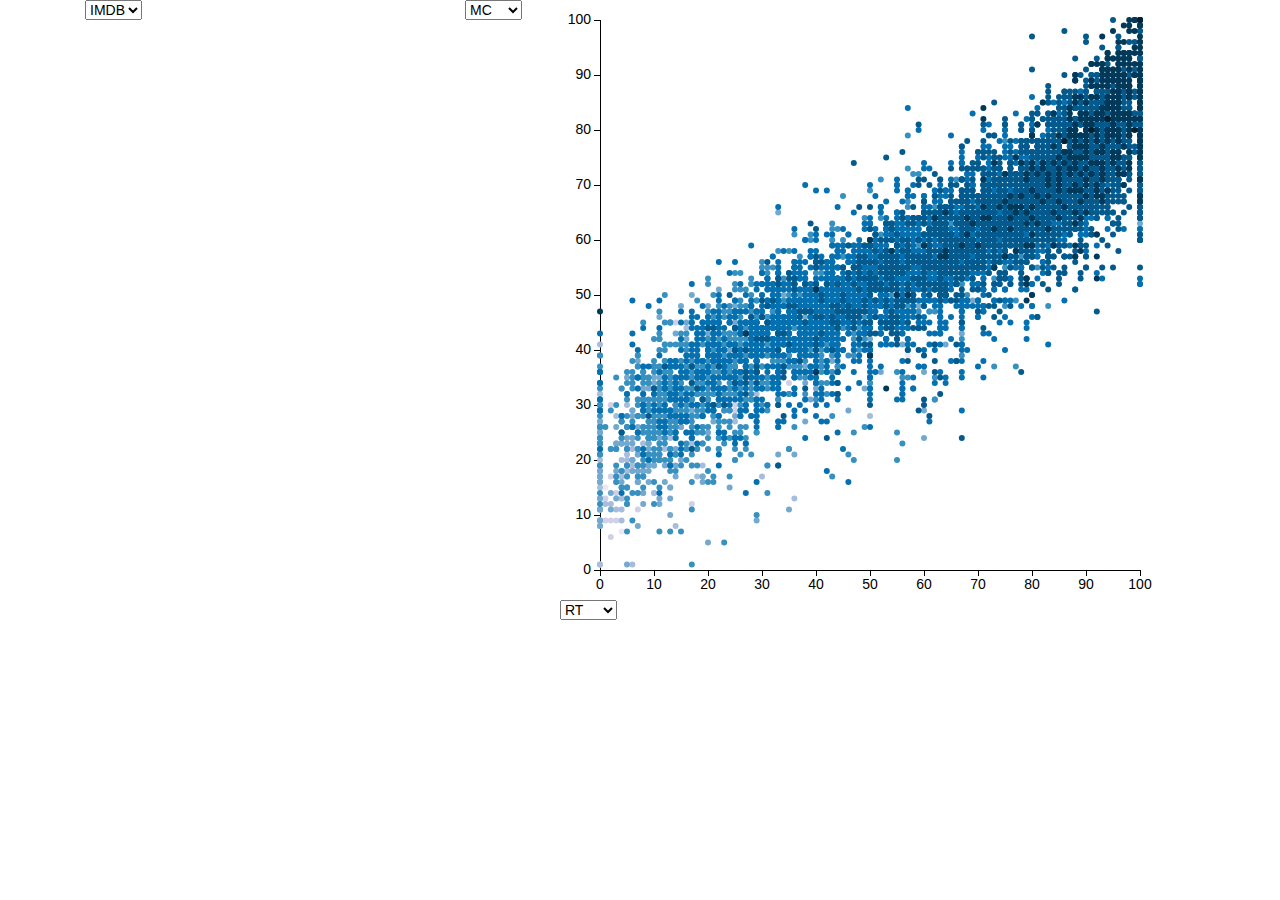
==== index.html @ 8bfb189a "Initial Commit" ====
<html>
    <head>
        <title>Movie Ratings Comparison</title>
        <meta charset="UTF-8">
        <meta name="viewport" content="width=device-width, initial-scale=1.0">
        <link rel="stylesheet" type="text/css" href="css/site.css"/>
        <link rel="stylesheet" type="text/css" href="css/bootstrap.min.css"/>
        <script src="js/jquery.js"></script>
        <script src="js/d3.js" charset="utf-8"></script>
        <script src="data/data.js" charset="utf-8"></script>  
    </head>
    <body>
        <div class="container">
            <div id="info_box" class="col-xs-4">
                <div id="color_select">
                    <select id="color_selector">
                        <option value="R">RT</option>
                        <option value="M">MC</option>
                        <option value="I" selected="selected">IMDB</option>
                    </select>                        
                </div>                     
            </div>
            <div id="y_select" class="col-xs-1">
                <select id="y_selector">
                    <option value="R">RT</option>
                    <option value="M" selected="selected">MC</option>
                    <option value="I">IMDB</option>
                </select>    
            </div>
            <div class="col-xs-7">
                <div id="movie_graph"></div> 
                <div id="x_select">
                    <select id="x_selector">
                        <option value="R">RT</option>
                        <option value="M">MC</option>
                        <option value="I">IMDB</option>
                    </select>                        
                </div> 
            </div>
        </div>    
        <script src="js/movie.js"></script>        
    </body>
</html>
---- css/site.css ----
#movie_graph{
    width:100%;
    min-height:300px;
}

#movie_graph .axis path,
#movie_graph .axis line {
  fill: none;
  stroke: #000;
  shape-rendering: crispEdges;
}

.tooltip {
  position: absolute;
  width: 150px;
  height: 80px;
  pointer-events: none;
  background-color:white;
  border-width:1px;
  border-color:black;
  border-style:solid;
}

body {
  font: 10px sans-serif;
}
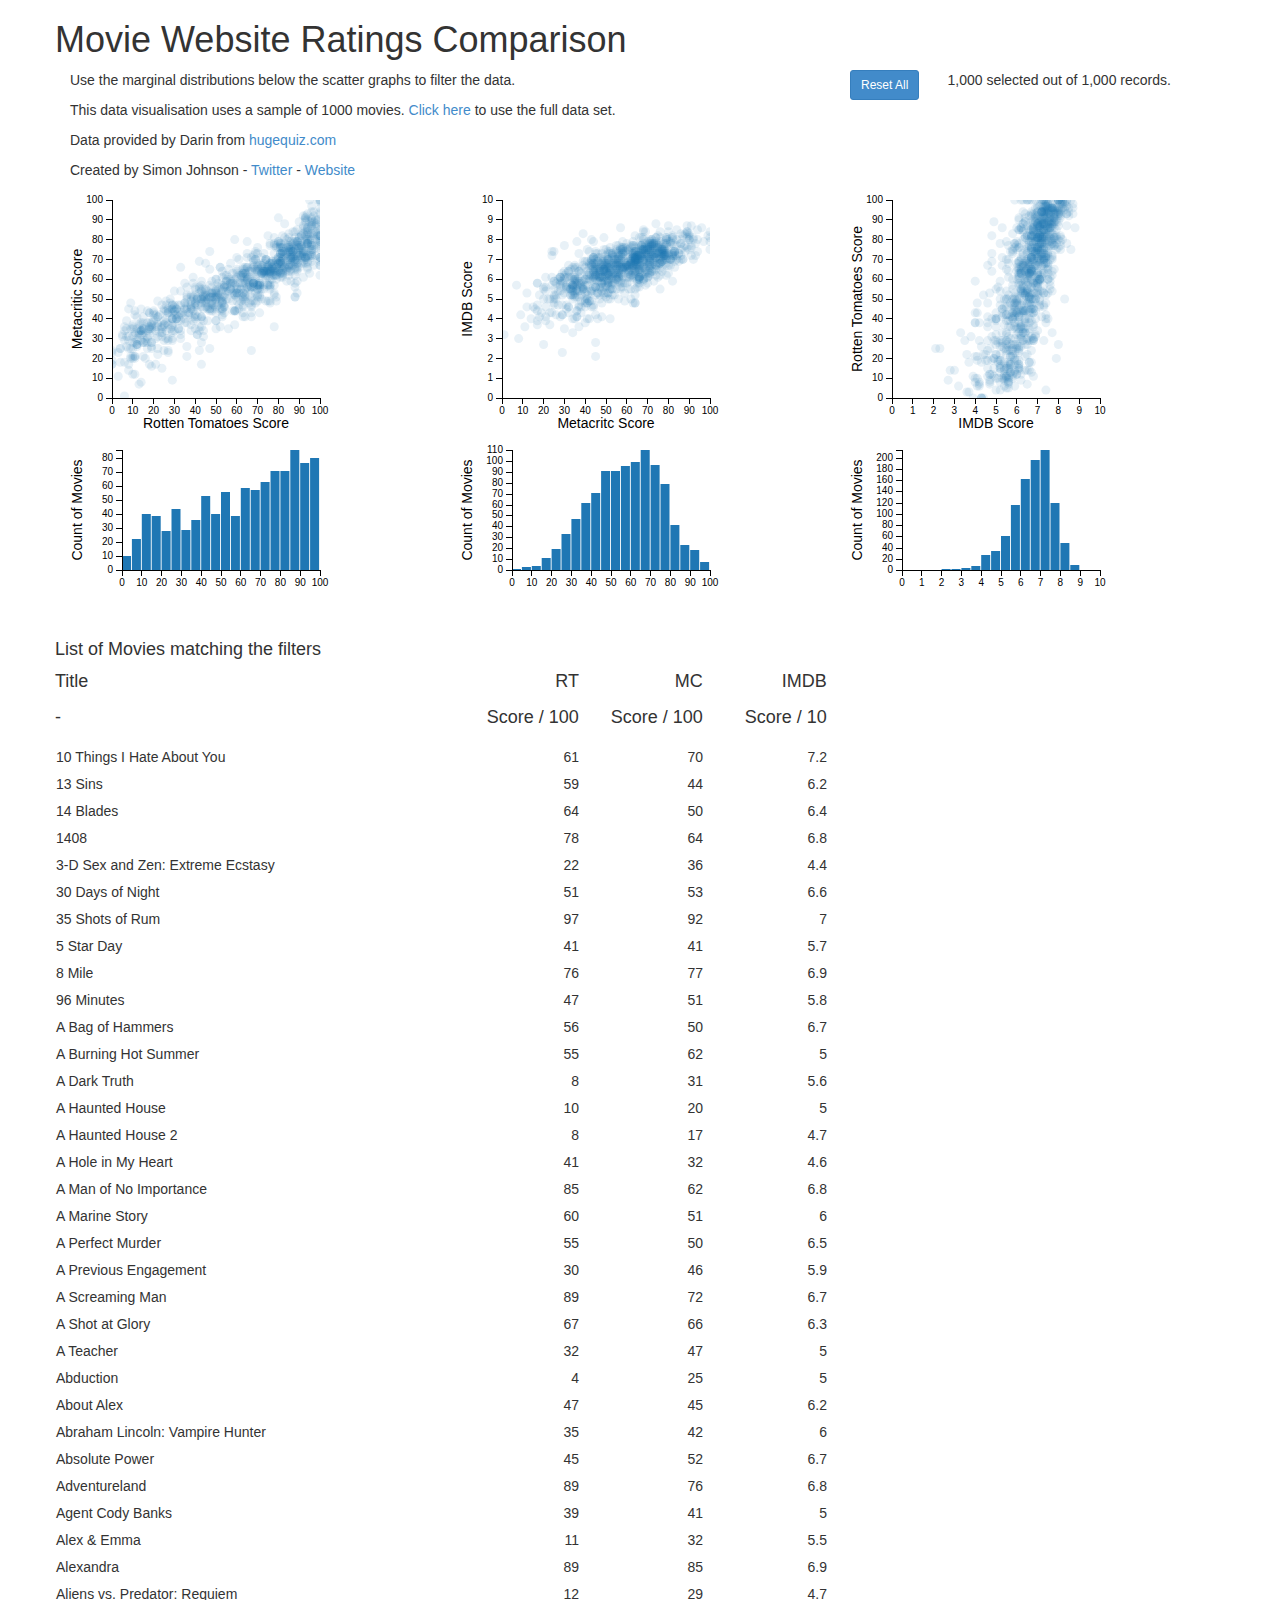
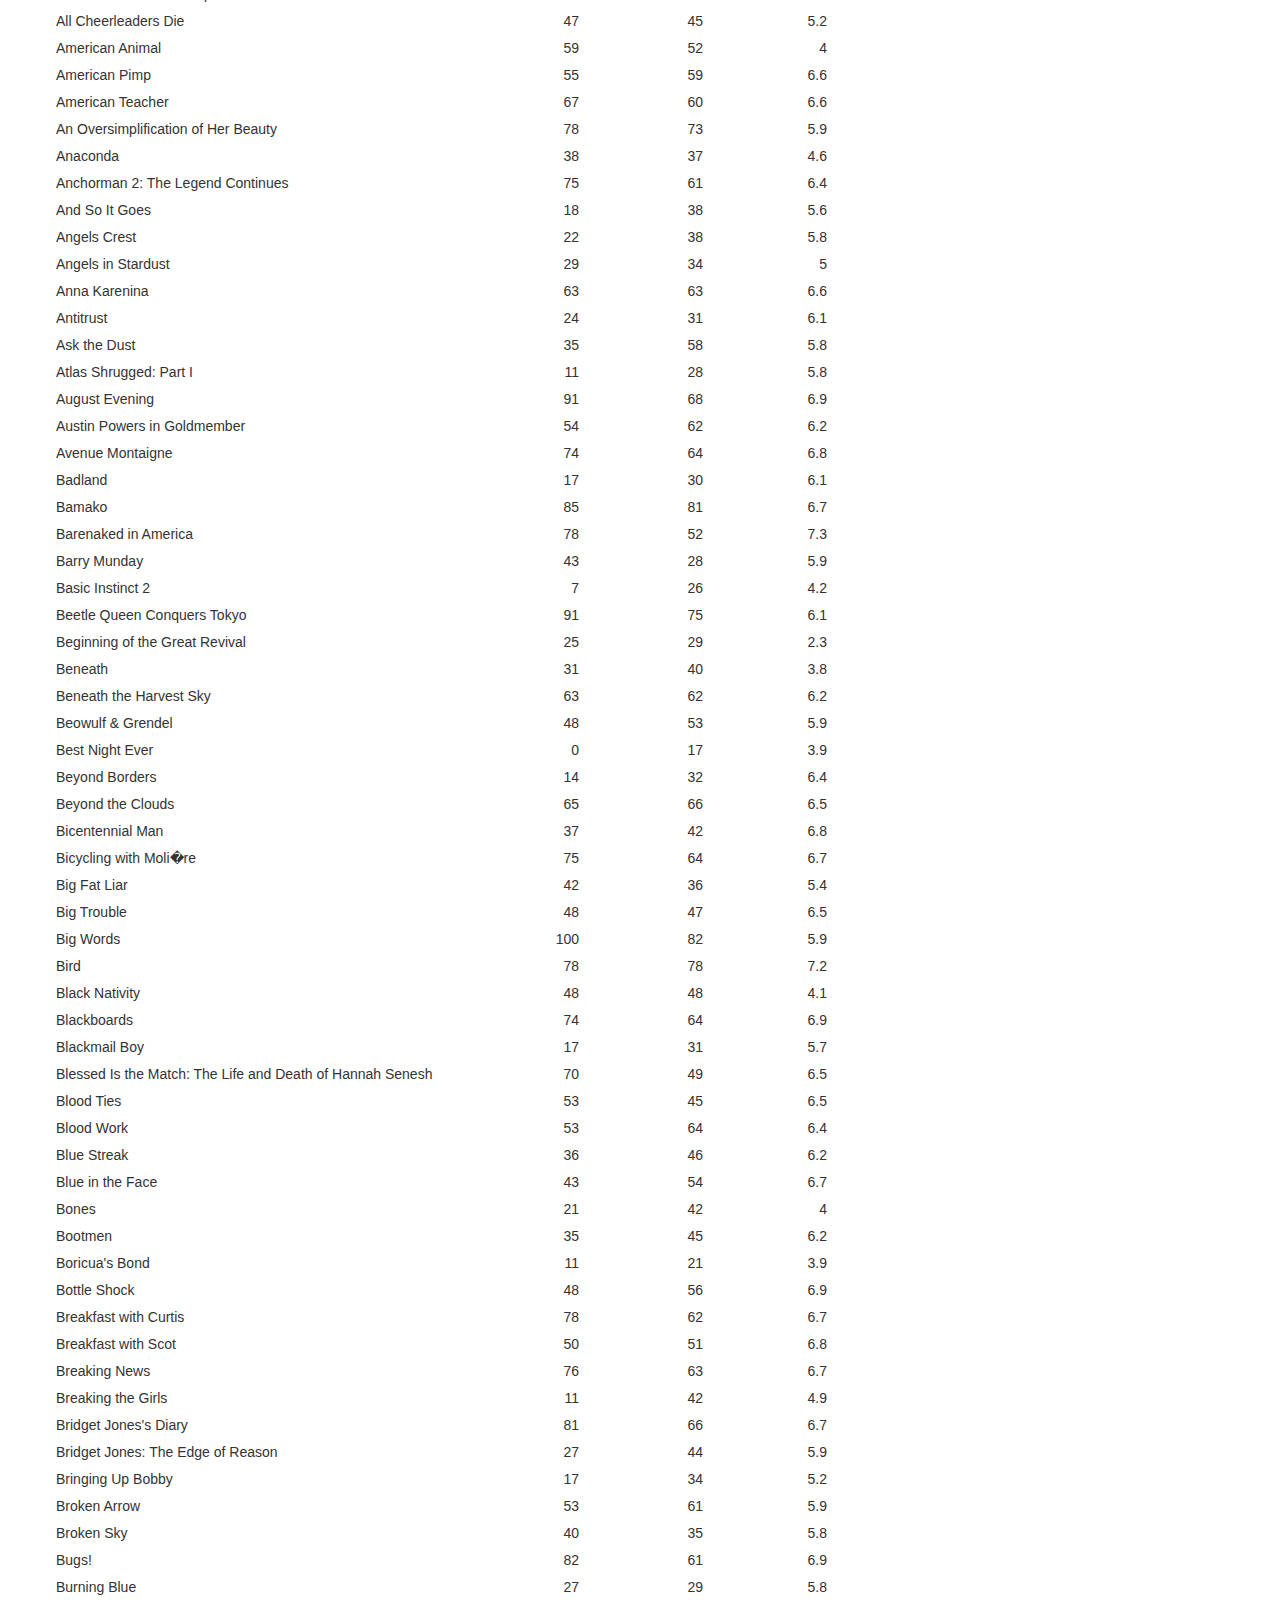
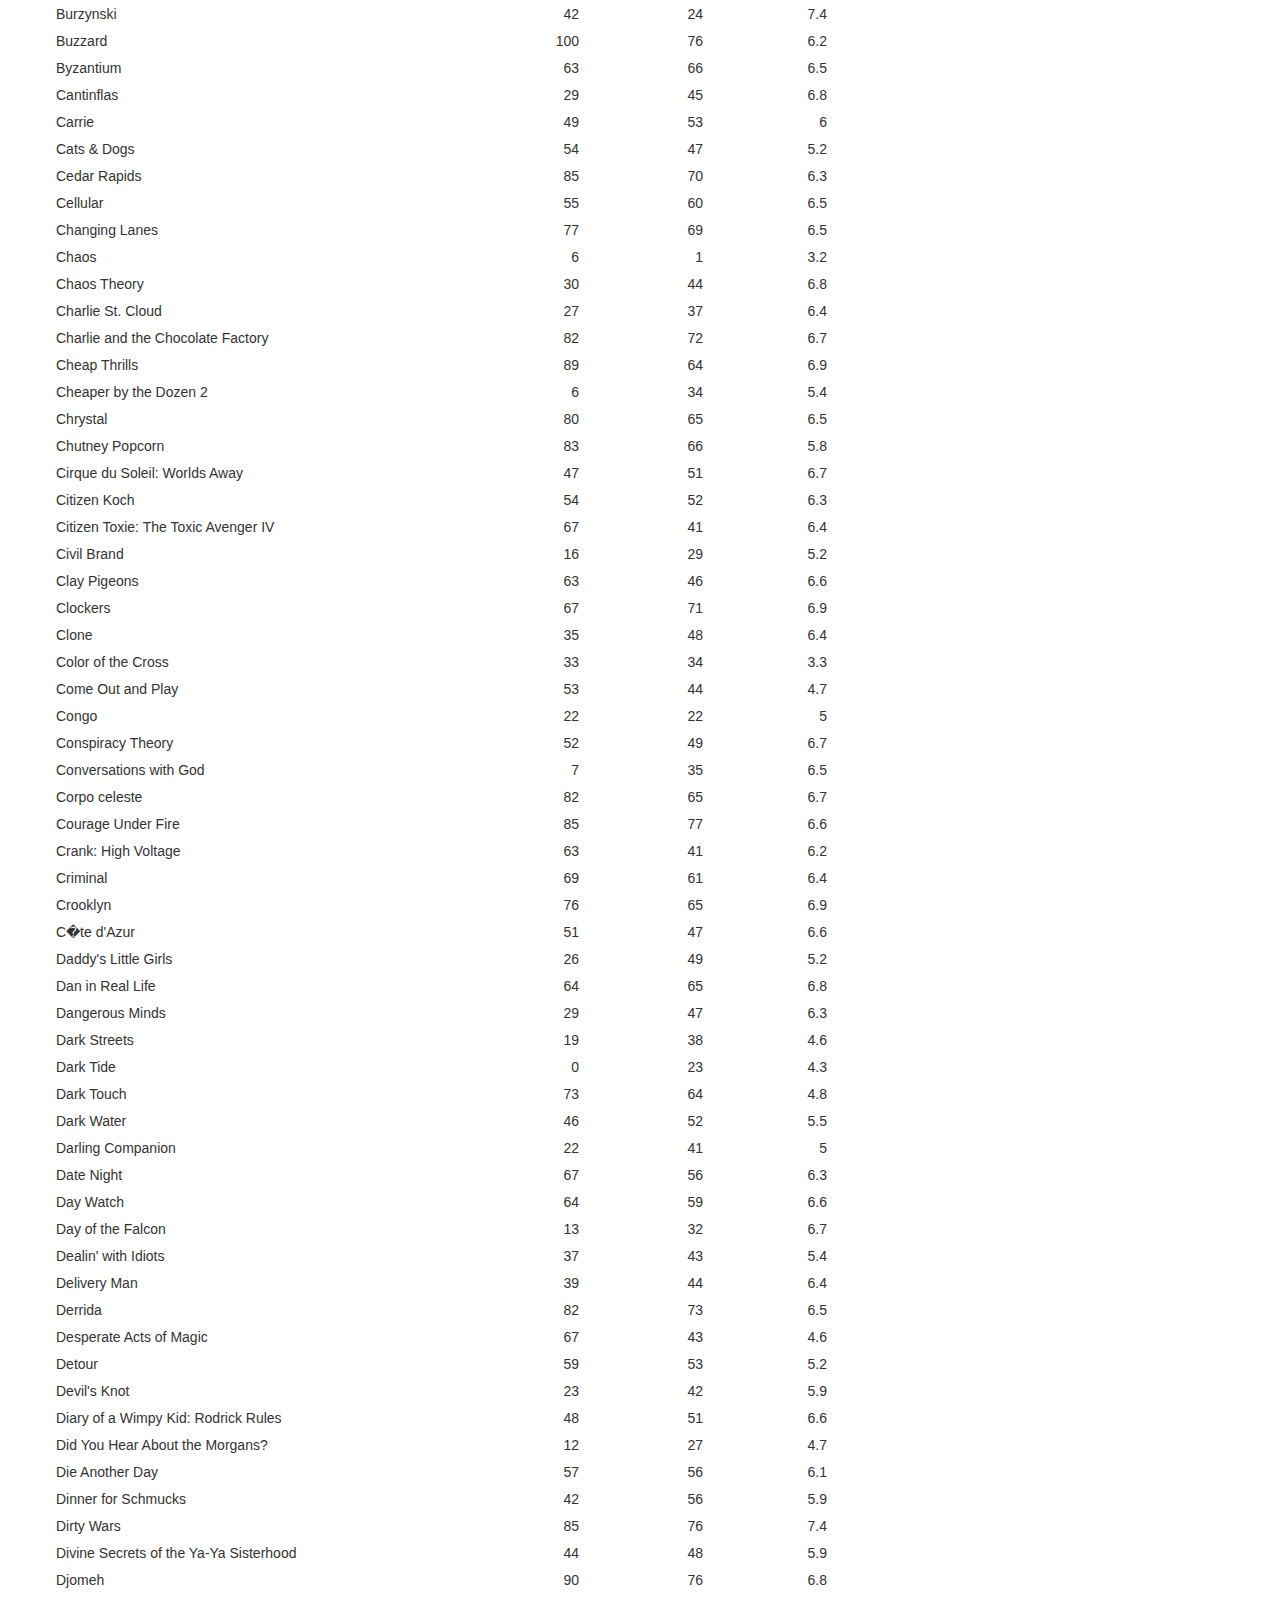
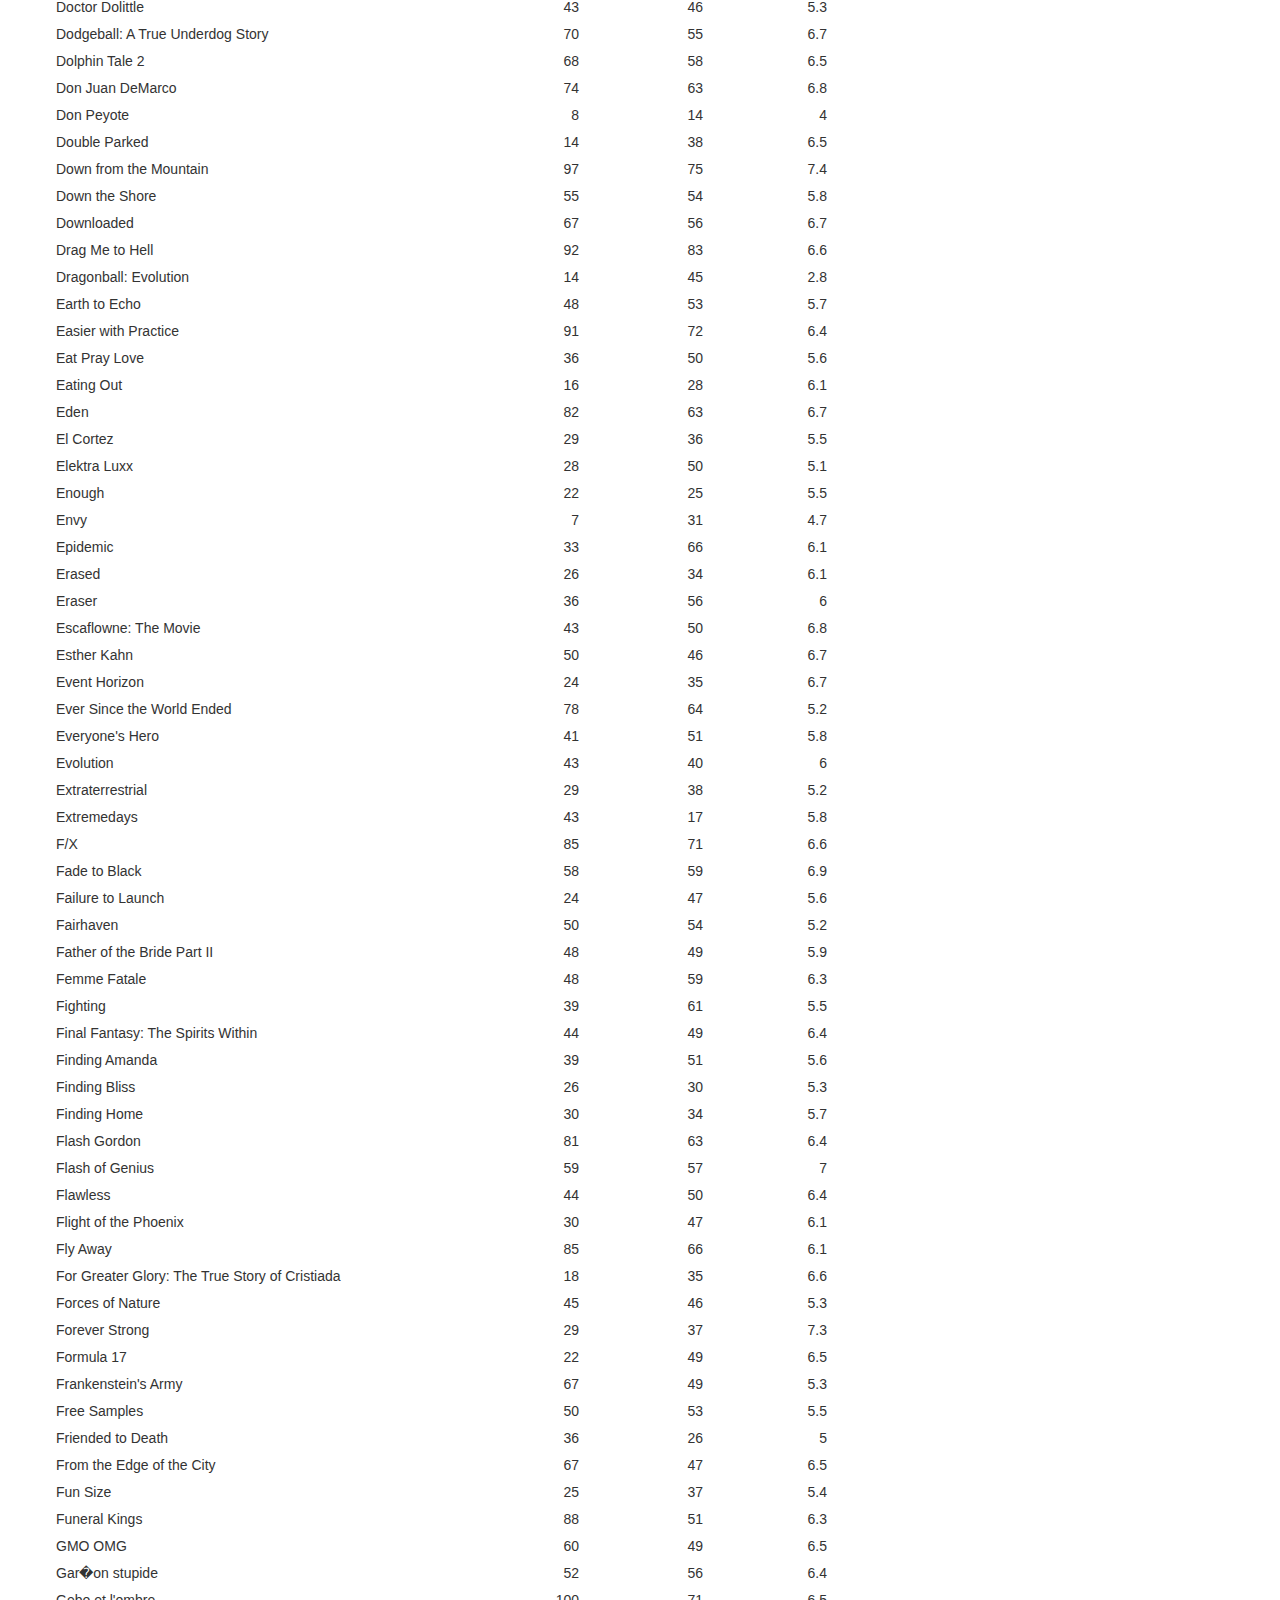
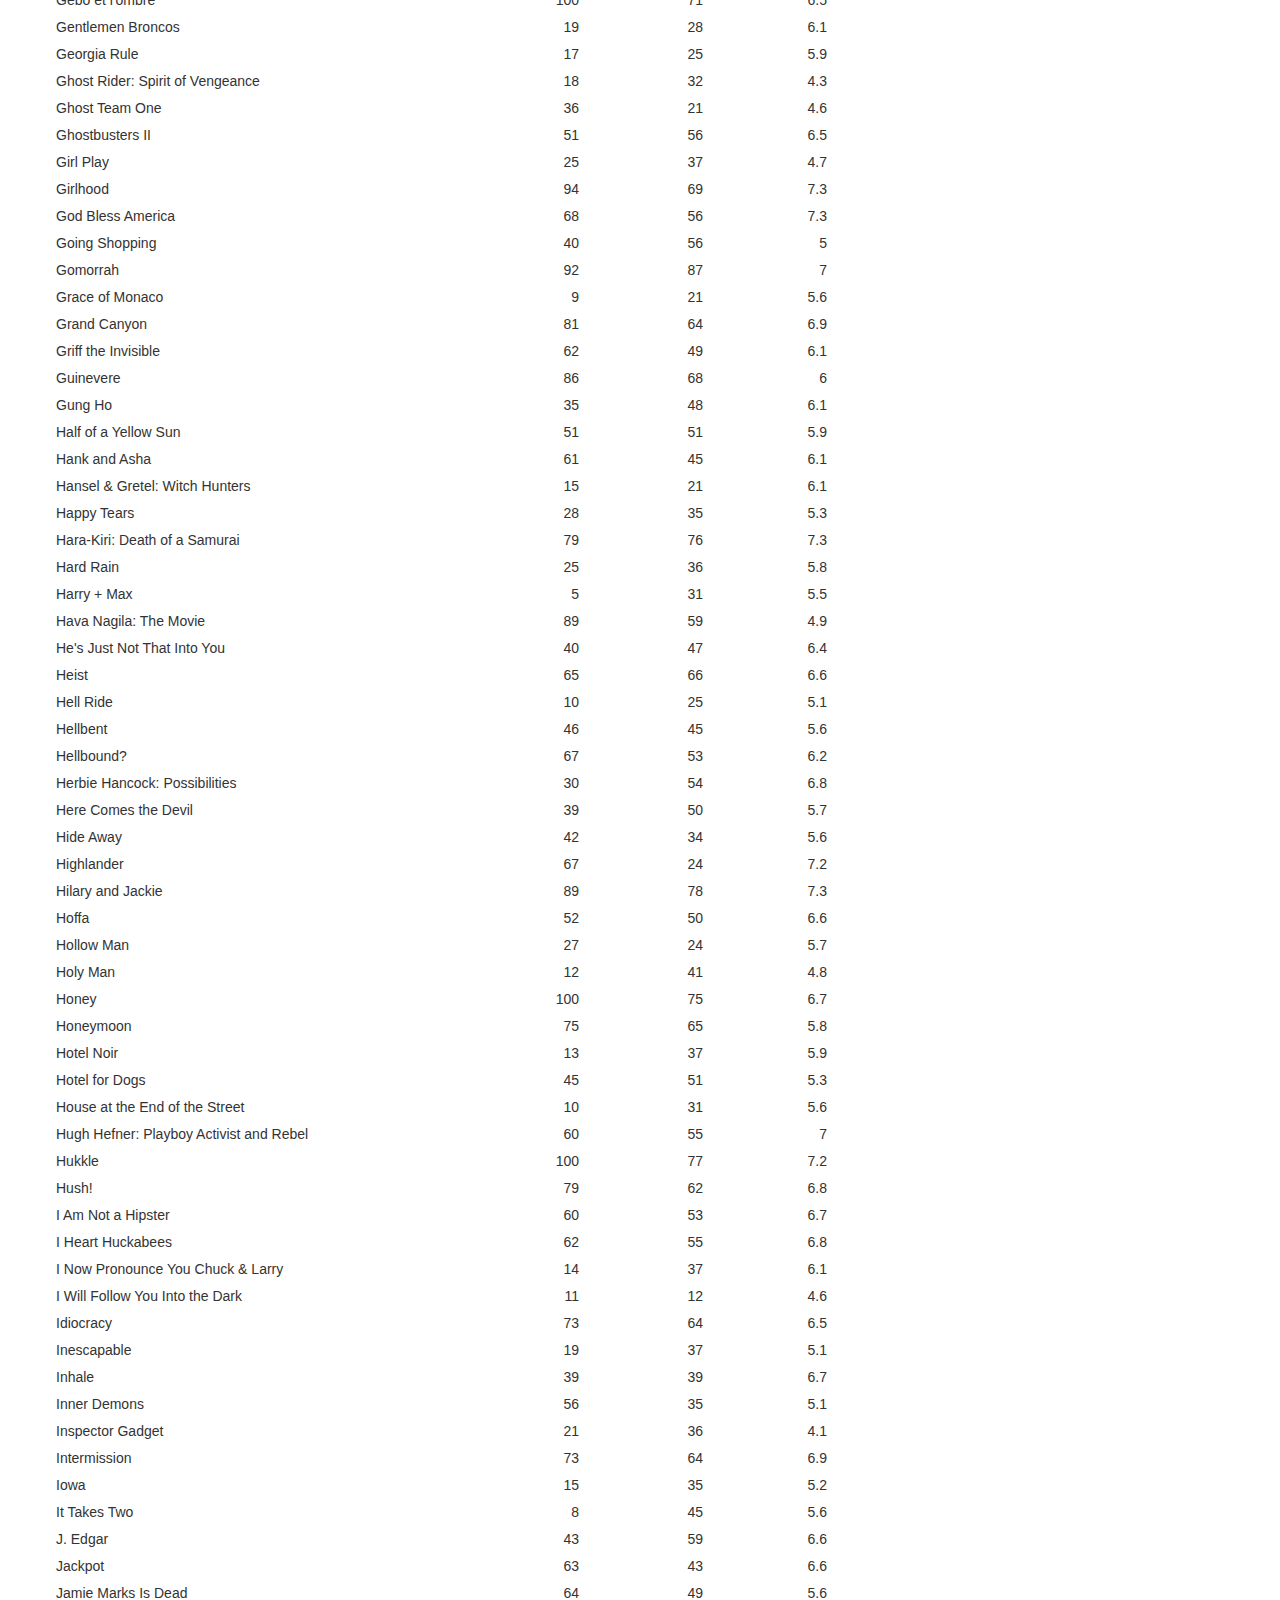
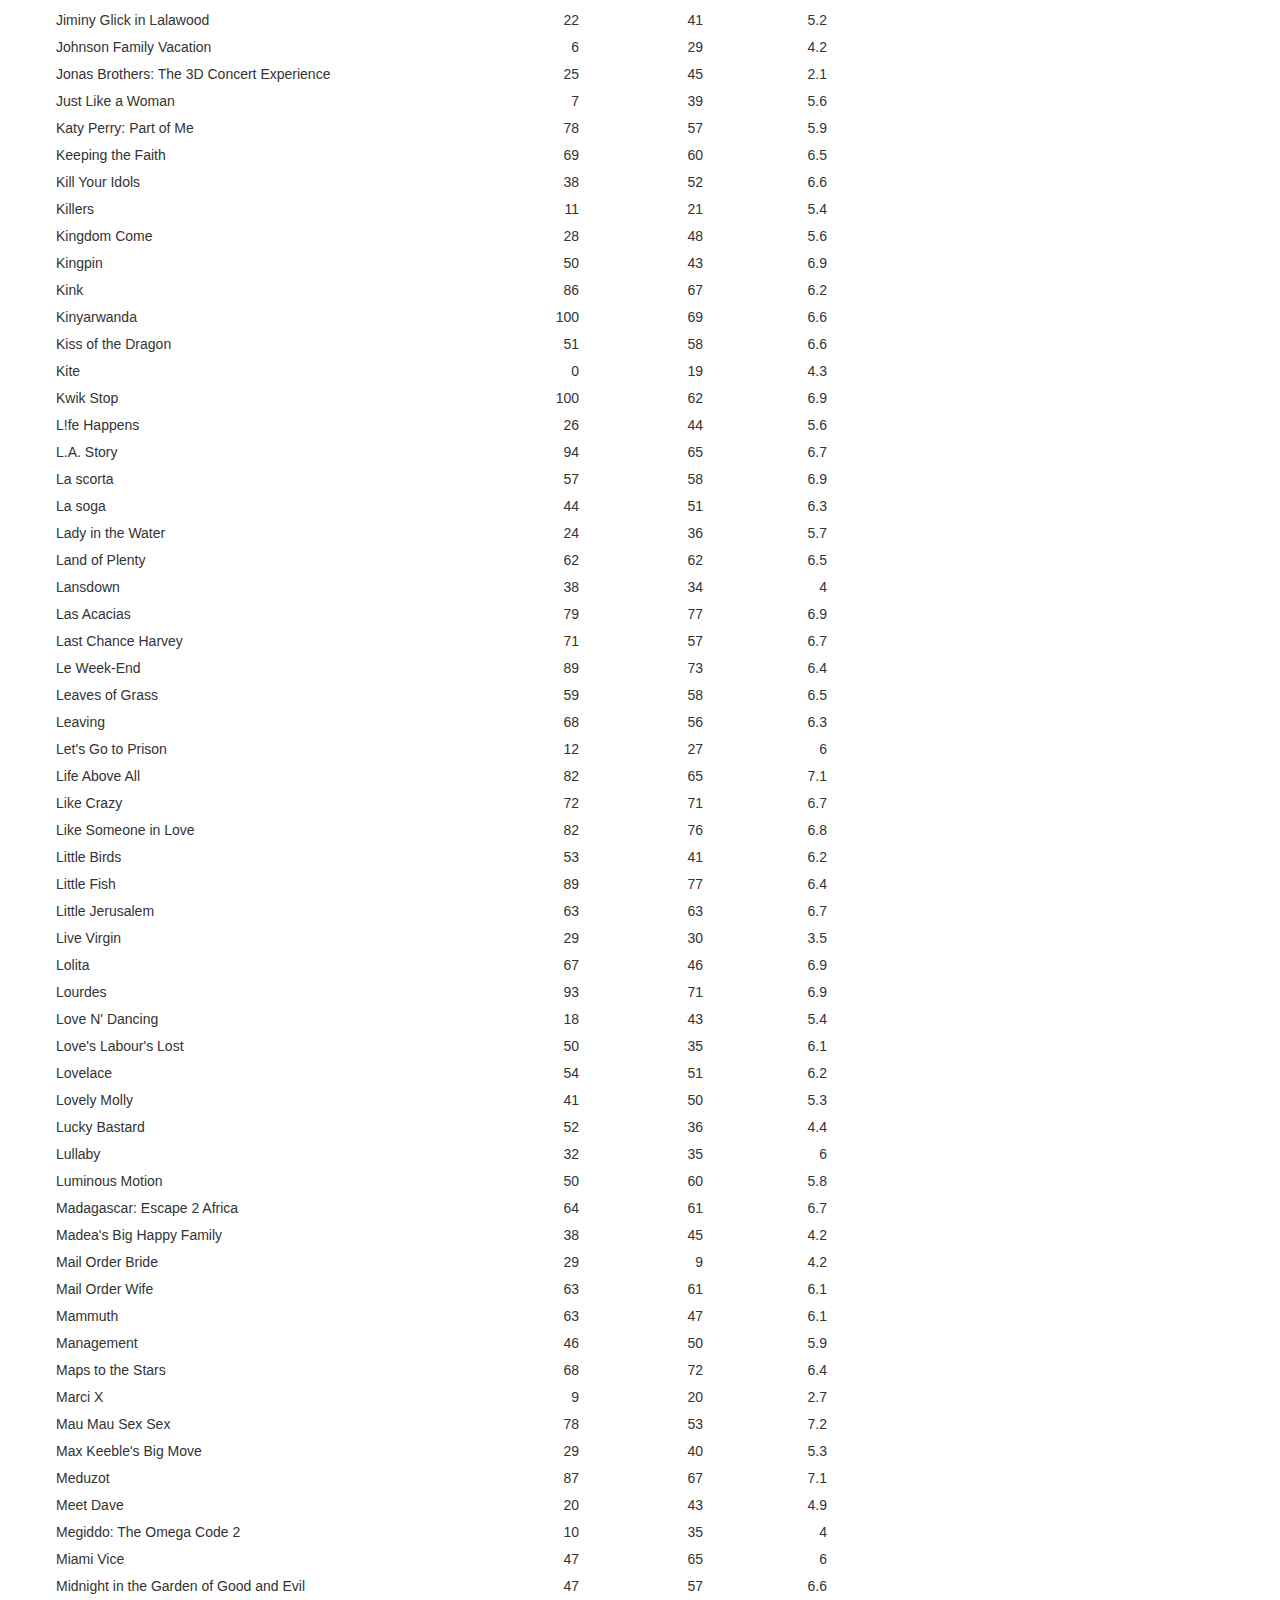
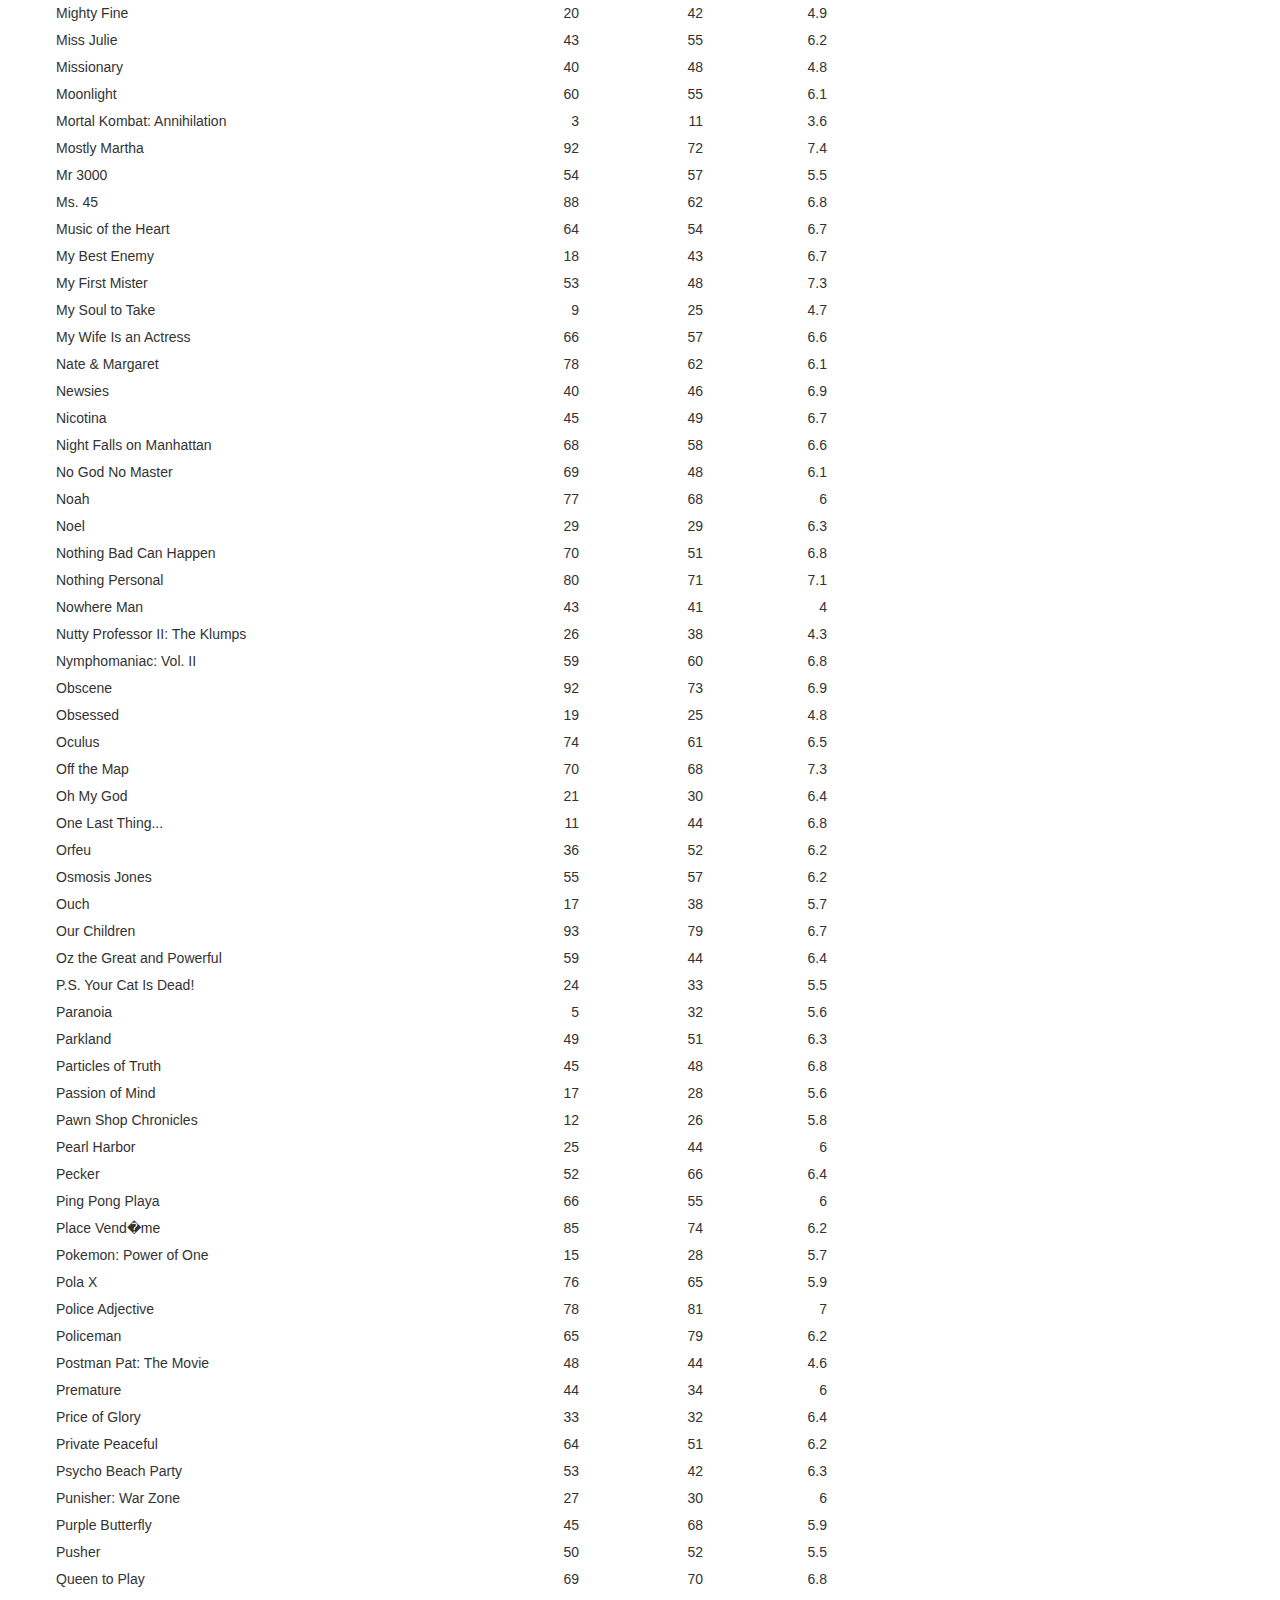
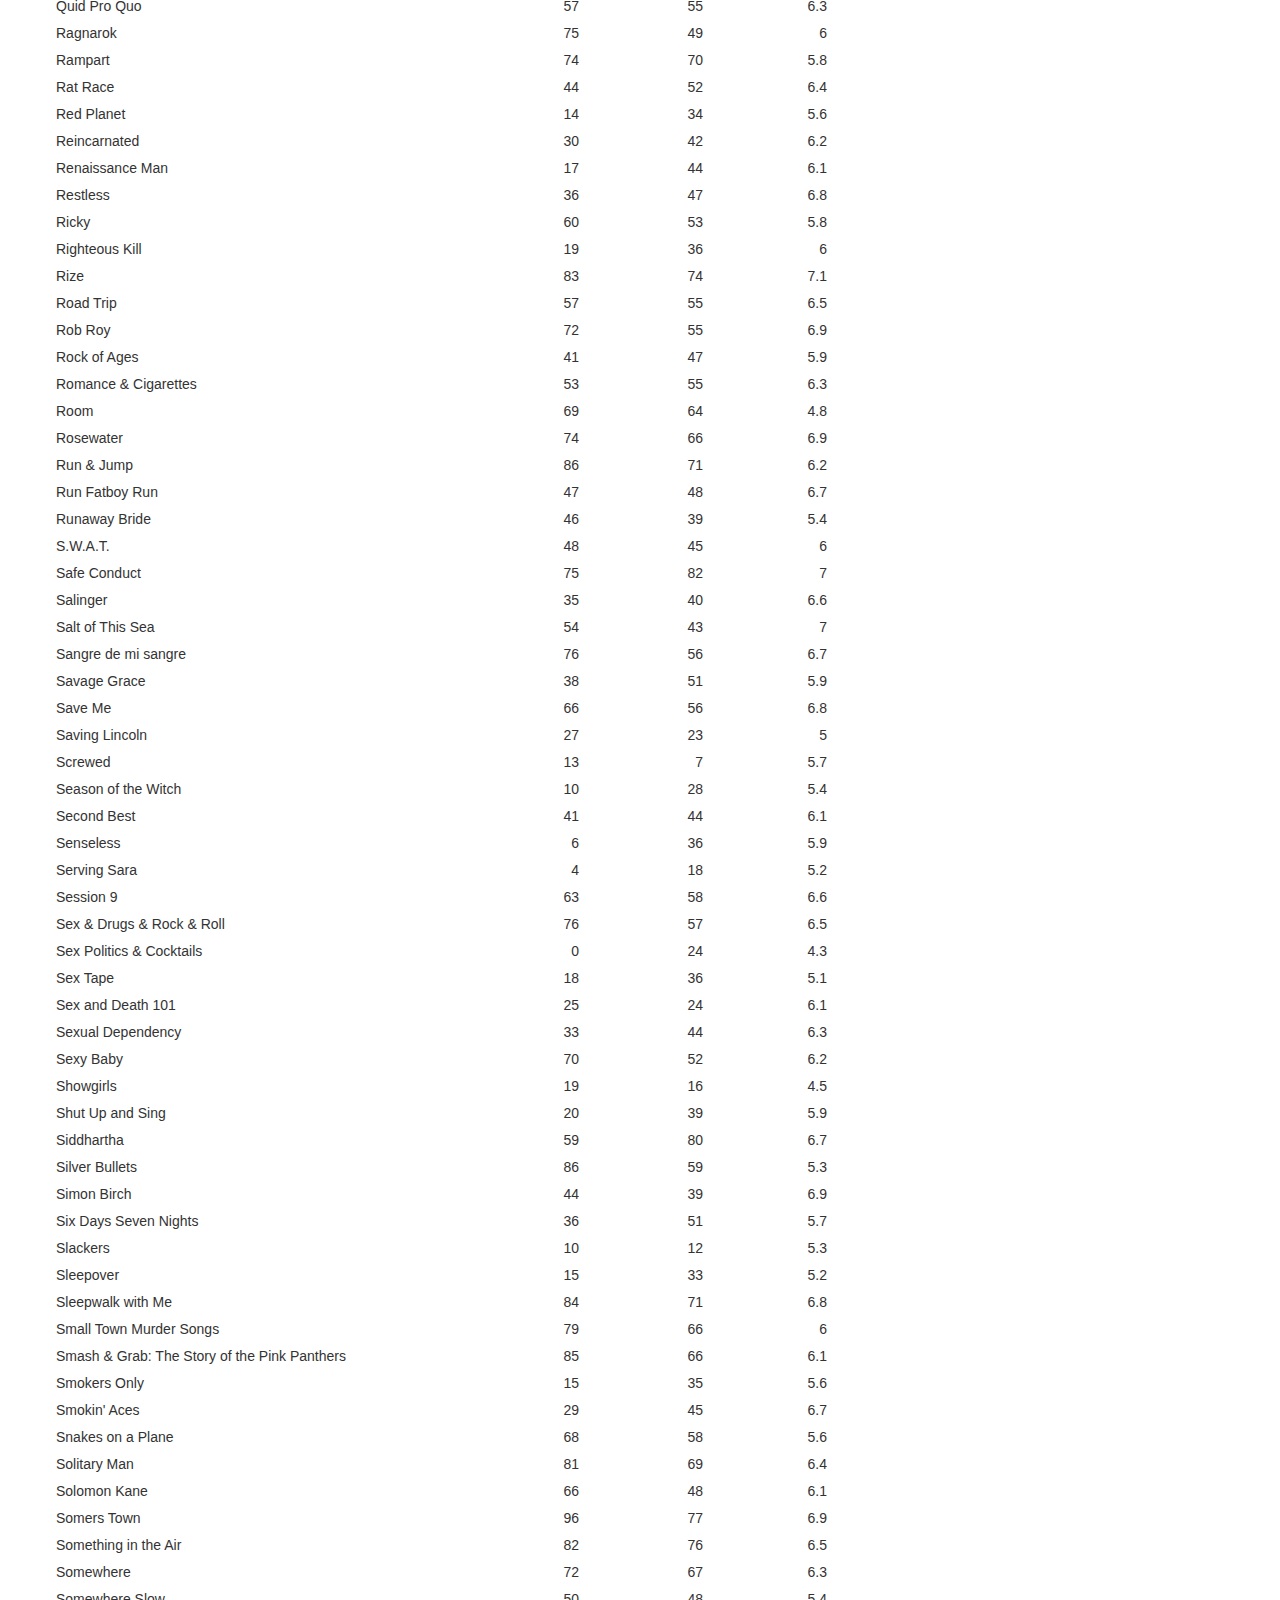
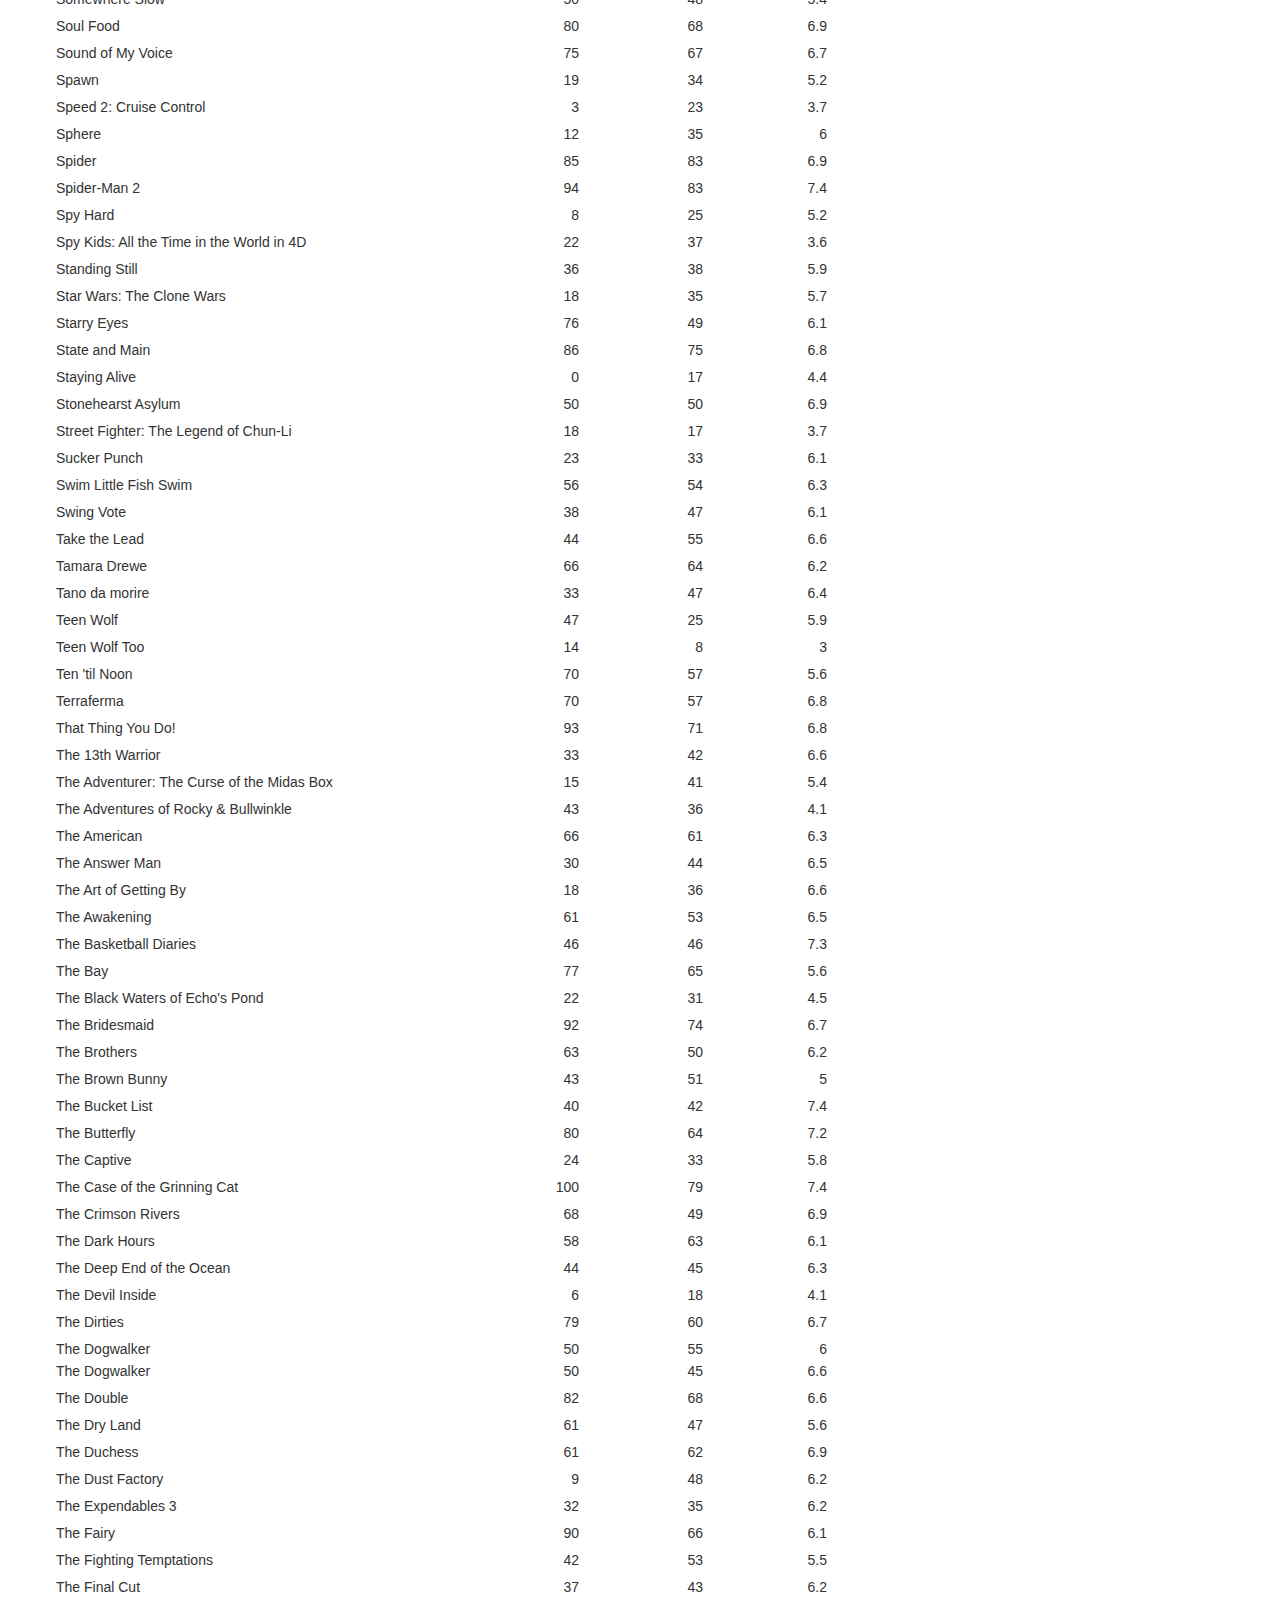
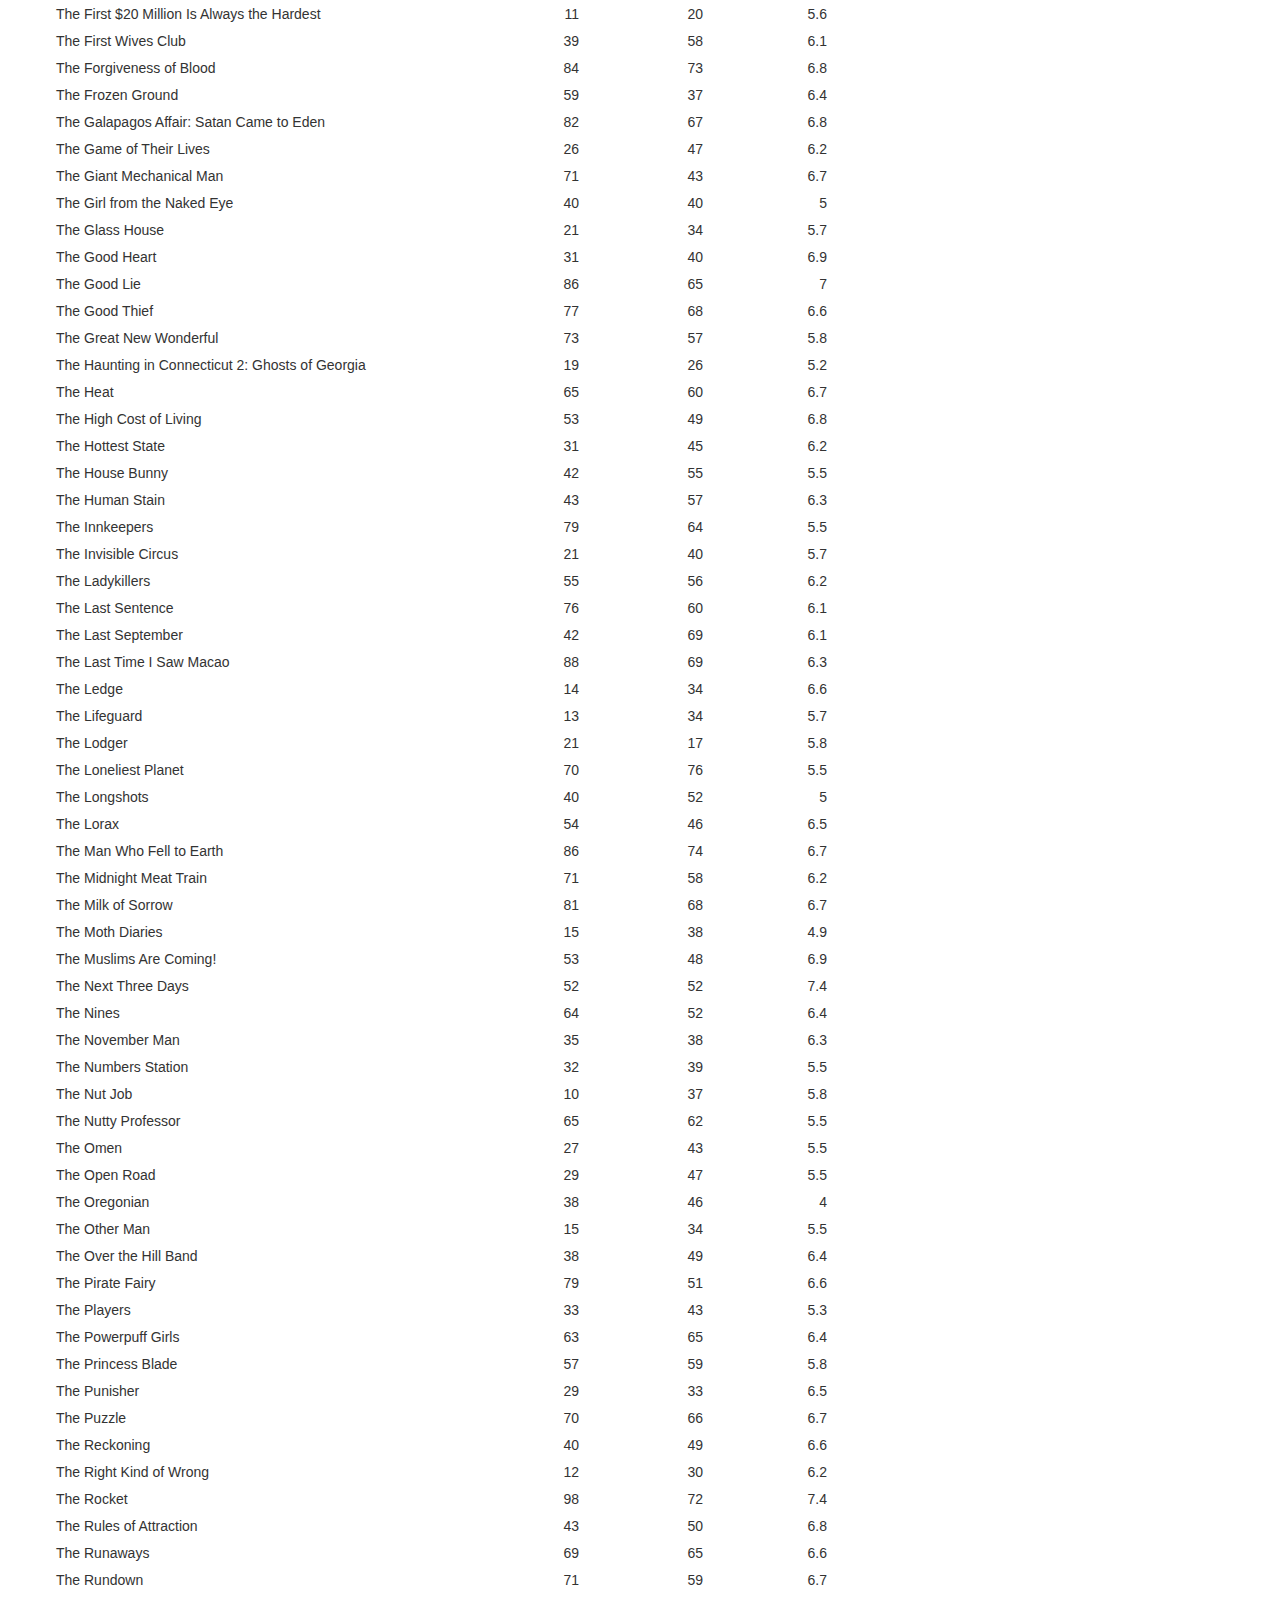
==== commit 981e147d: "Improved table formatting" ====
--- a/index.html
+++ b/index.html
@@ -5,39 +5,54 @@
         <meta name="viewport" content="width=device-width, initial-scale=1.0">
         <link rel="stylesheet" type="text/css" href="css/site.css"/>
         <link rel="stylesheet" type="text/css" href="css/bootstrap.min.css"/>
+        <link rel="stylesheet" type="text/css" href="css/dc.css"/>
         <script src="js/jquery.js"></script>
         <script src="js/d3.js" charset="utf-8"></script>
-        <script src="data/data.js" charset="utf-8"></script>  
+        <script src="js/crossfilter.v1.min.js" charset="utf-8"></script>
+        <script src="js/dc.js" charset="utf-8"></script>
+        <script src="data/data2.js" charset="utf-8"></script>  
     </head>
     <body>
         <div class="container">
-            <div id="info_box" class="col-xs-4">
-                <div id="color_select">
-                    <select id="color_selector">
-                        <option value="R">RT</option>
-                        <option value="M">MC</option>
-                        <option value="I" selected="selected">IMDB</option>
-                    </select>                        
-                </div>                     
+            <div class="row">
+                <h1>Movie Website Ratings Comparison</h1>
             </div>
-            <div id="y_select" class="col-xs-1">
-                <select id="y_selector">
-                    <option value="R">RT</option>
-                    <option value="M" selected="selected">MC</option>
-                    <option value="I">IMDB</option>
-                </select>    
+            <div class="row">
+                <div class="col-md-8">
+                    <p>Use the marginal distributions below the scatter graphs to filter the data.</p>
+                    <p>This data visualisation uses a sample of 1000 movies.  <a href="index_full.html">Click here</a> to use the full data set. 
+                    <p>Data provided by Darin from <a href="http://hugequiz.com" target="_blank">hugequiz.com</a></p>
+                    <p>Created by Simon Johnson - <a href="https://twitter.com/Simon_B_Johnson" target="_blank">Twitter</a> - <a href="http://simonbjohnson.github.io/" target="_blank">Website</a>
+                </div>
+                <div class="col-xs-1">
+                    <a class="reset btn btn-primary btn-sm" id="reset" href="javascript:dc.filterAll();dc.redrawAll();">Reset All</a>
+                </div>                  
+                <div id="count-info" class="col-xs-3">
+                    <span class="filter-count "></span> selected out of <span class="total-count "></span> records.
+                </div>                
             </div>
-            <div class="col-xs-7">
-                <div id="movie_graph"></div> 
-                <div id="x_select">
-                    <select id="x_selector">
-                        <option value="R">RT</option>
-                        <option value="M">MC</option>
-                        <option value="I">IMDB</option>
-                    </select>                        
-                </div> 
+            <div class="row">
+                <div id="rtmc_graph" class="col-md-4"></div>
+                <div id="mci_graph" class="col-md-4"></div>
+                <div id="irt_graph" class="col-md-4"></div>
+            </div>
+            <div class="row">
+                <div id="rt_dist" class="col-md-4 distgraph"></div>
+                <div id="mc_dist" class="col-md-4 distgraph"></div>
+                <div id="i_dist"  class="col-md-4 distgraph"></div>
+            </div>
+            <div class="row datarow">
+                <h4>List of Movies matching the filters</h4>       
+                <div id="data-table">
+                    <div class="header">
+                        <div class="table_head title"><p>Title</p><p>-</p></div>
+                        <div class="table_head score"><p>RT</p><p>Score / 100</div>
+                        <div class="table_head score"><p>MC</p><p>Score / 100</p></div>
+                        <div class="table_head score"><p>IMDB</p><p>Score / 10</p></div>
+                    </div>
+                </div>
             </div>
         </div>    
-        <script src="js/movie.js"></script>        
+        <script src="js/movie2.js"></script>        
     </body>
-</html>
+</html>--- a/css/site.css
+++ b/css/site.css
@@ -23,4 +23,65 @@
 
 body {
   font: 10px sans-serif;
+}
+
+.distgraph {
+    padding-left:16px;
+}
+
+#data-table{
+    width:100%;
+}
+
+.table_head {
+    width:120px;
+    display:inline-block;
+    font-size:18px;
+}
+
+.dc-table-group{
+    height:0px;
+    color:white;
+}
+
+.dc-table-label{
+    height:5px;
+    font-size:0px;
+}
+
+tbody{
+    display:table;
+}
+
+.dc-table-column{
+    width:124px;
+    padding-right:24px;
+}
+
+._0{
+    width:424px;
+}
+
+.title{
+    width:400px;
+}
+
+.score {
+    text-align:right;
+}
+
+.datarow{
+    margin-top:40px;
+}
+
+._1{
+    text-align:right;
+}
+
+._2{
+    text-align:right;
+}
+
+._3{
+    text-align:right;
 }--- a/css/dc.css
+++ b/css/dc.css
@@ -0,0 +1,317 @@
+div.dc-chart {
+    float: left;
+}
+
+.dc-chart rect.bar {
+    stroke: none;
+    cursor: pointer;
+}
+
+.dc-chart rect.bar:hover {
+    fill-opacity: .5;
+}
+
+.dc-chart rect.stack1 {
+    stroke: none;
+    fill: red;
+}
+
+.dc-chart rect.stack2 {
+    stroke: none;
+    fill: green;
+}
+
+.dc-chart rect.deselected {
+    stroke: none;
+    fill: #ccc;
+}
+
+.dc-chart .empty-chart .pie-slice path {
+    fill: #FFEEEE;
+    cursor: default;
+}
+
+.dc-chart .empty-chart .pie-slice {
+    cursor: default;
+}
+
+.dc-chart .pie-slice {
+    fill: white;
+    font-size: 12px;
+    cursor: pointer;
+}
+
+.dc-chart .pie-slice.external{
+    fill: black;
+}
+
+.dc-chart .pie-slice :hover {
+    fill-opacity: .8;
+}
+
+.dc-chart .pie-slice.highlight {
+    fill-opacity: .8;
+}
+
+.dc-chart .selected path {
+    stroke-width: 3;
+    stroke: #ccc;
+    fill-opacity: 1;
+}
+
+.dc-chart .deselected path {
+    stroke: none;
+    fill-opacity: .5;
+    fill: #ccc;
+}
+
+.dc-chart .axis path, .axis line {
+    fill: none;
+    stroke: #000;
+    shape-rendering: crispEdges;
+}
+
+.dc-chart .axis text {
+    font: 10px sans-serif;
+}
+
+.dc-chart .grid-line {
+    fill: none;
+    stroke: #ccc;
+    opacity: .5;
+    shape-rendering: crispEdges;
+}
+
+.dc-chart .grid-line line {
+    fill: none;
+    stroke: #ccc;
+    opacity: .5;
+    shape-rendering: crispEdges;
+}
+
+.dc-chart .brush rect.background {
+    z-index: -999;
+}
+
+.dc-chart .brush rect.extent {
+    fill: steelblue;
+    fill-opacity: .125;
+}
+
+.dc-chart .brush .resize path {
+    fill: #eee;
+    stroke: #666;
+}
+
+.dc-chart path.line {
+    fill: none;
+    stroke-width: 1.5px;
+}
+
+.dc-chart circle.dot {
+    stroke: none;
+}
+
+.dc-chart g.dc-tooltip path {
+    fill: none;
+    stroke: grey;
+    stroke-opacity: .8;
+}
+
+.dc-chart path.area {
+    fill-opacity: .3;
+    stroke: none;
+}
+
+.dc-chart .node {
+    font-size: 0.7em;
+    cursor: pointer;
+}
+
+.dc-chart .node :hover {
+    fill-opacity: .8;
+}
+
+.dc-chart .selected circle {
+    stroke-width: 3;
+    stroke: #ccc;
+    fill-opacity: 1;
+}
+
+.dc-chart .deselected circle {
+    stroke: none;
+    fill-opacity: .5;
+    fill: #ccc;
+}
+
+.dc-chart .bubble {
+    stroke: none;
+    fill-opacity: 0.6;
+}
+
+.dc-data-count {
+    float: right;
+    margin-top: 15px;
+    margin-right: 15px;
+}
+
+.dc-data-count .filter-count {
+    color: #3182bd;
+    font-weight: bold;
+}
+
+.dc-data-count .total-count {
+    color: #3182bd;
+    font-weight: bold;
+}
+
+.dc-data-table {
+}
+
+.dc-chart g.state {
+    cursor: pointer;
+}
+
+.dc-chart g.state :hover {
+    fill-opacity: .8;
+}
+
+.dc-chart g.state path {
+    stroke: white;
+}
+
+.dc-chart g.selected path {
+}
+
+.dc-chart g.deselected path {
+    fill: grey;
+}
+
+.dc-chart g.selected text {
+}
+
+.dc-chart g.deselected text {
+    display: none;
+}
+
+.dc-chart g.county path {
+    stroke: white;
+    fill: none;
+}
+
+.dc-chart g.debug rect {
+    fill: blue;
+    fill-opacity: .2;
+}
+
+.dc-chart g.row rect {
+    fill-opacity: 0.8;
+    cursor: pointer;
+}
+
+.dc-chart g.row rect:hover {
+    fill-opacity: 0.6;
+}
+
+.dc-chart g.row text {
+    fill: white;
+    font-size: 12px;
+    cursor: pointer;
+}
+
+.dc-legend {
+    font-size: 11px;
+}
+
+.dc-legend-item {
+    cursor: pointer;
+}
+
+.dc-chart g.axis text {
+    /* Makes it so the user can't accidentally click and select text that is meant as a label only */
+    -webkit-user-select: none; /* Chrome/Safari */
+    -moz-user-select: none; /* Firefox */
+    -ms-user-select: none; /* IE10 */
+    -o-user-select: none;
+    user-select: none;
+    pointer-events: none;
+}
+
+.dc-chart path.highlight {
+    stroke-width: 3;
+    fill-opacity: 1;
+    stroke-opacity: 1;
+}
+
+.dc-chart .highlight {
+    fill-opacity: 1;
+    stroke-opacity: 1;
+}
+
+.dc-chart .fadeout {
+    fill-opacity: 0.2;
+    stroke-opacity: 0.2;
+}
+
+.dc-chart path.dc-symbol, g.dc-legend-item.fadeout {
+    fill-opacity: 0.5;
+    stroke-opacity: 0.5;
+}
+
+.dc-hard .number-display {
+    float: none;
+}
+
+.dc-chart .box text {
+    font: 10px sans-serif;
+    -webkit-user-select: none; /* Chrome/Safari */
+    -moz-user-select: none; /* Firefox */
+    -ms-user-select: none; /* IE10 */
+    -o-user-select: none;
+    user-select: none;
+    pointer-events: none;
+}
+
+.dc-chart .box line,
+.dc-chart .box circle {
+    fill: #fff;
+    stroke: #000;
+    stroke-width: 1.5px;
+}
+
+.dc-chart .box rect {
+    stroke: #000;
+    stroke-width: 1.5px;
+}
+
+.dc-chart .box .center {
+    stroke-dasharray: 3,3;
+}
+
+.dc-chart .box .outlier {
+    fill: none;
+    stroke: #ccc;
+}
+
+.dc-chart .box.deselected .box {
+    fill: #ccc;
+}
+
+.dc-chart .box.deselected {
+    opacity: .5;
+}
+
+.dc-chart .symbol{
+    stroke: none;
+}
+
+.dc-chart .heatmap .box-group.deselected rect {
+    stroke: none;
+    fill-opacity: .5;
+    fill: #ccc;
+}
+
+.dc-chart .heatmap g.axis text {
+    pointer-events: all;
+    cursor: pointer;
+}
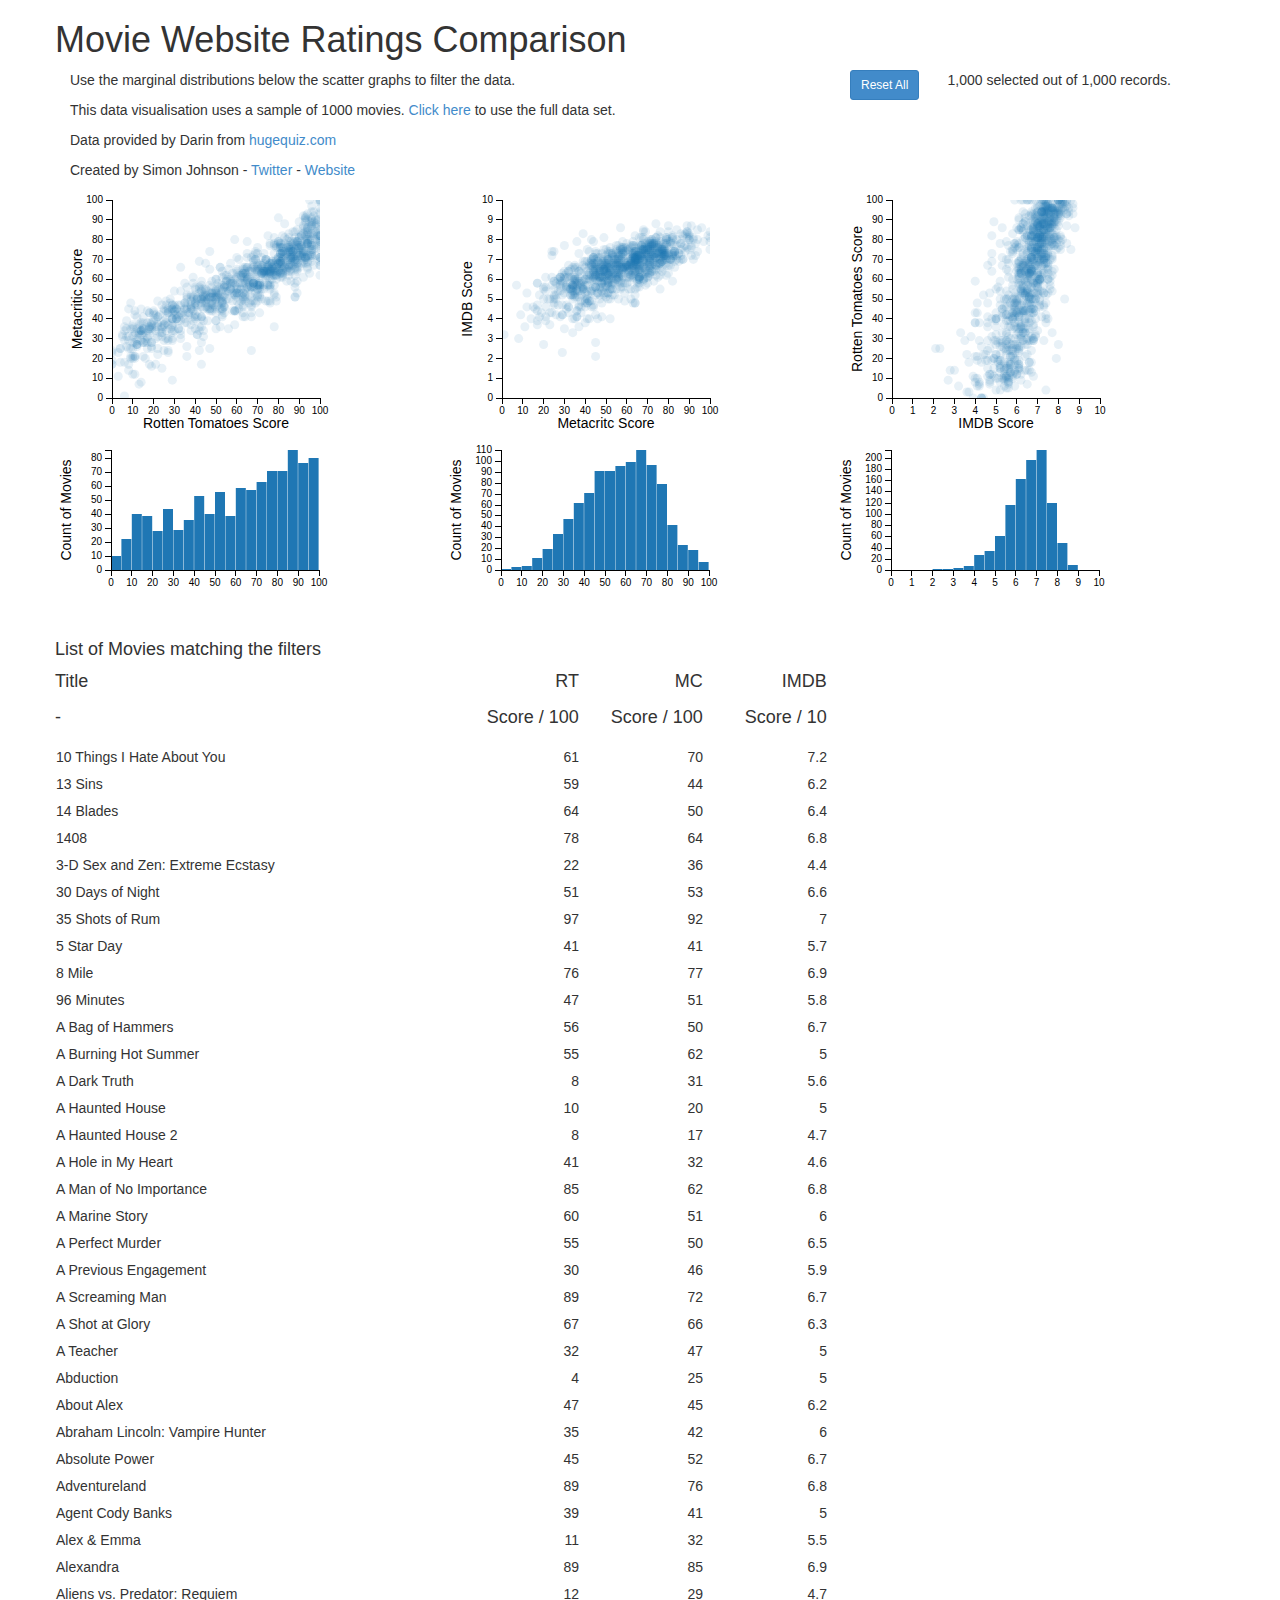
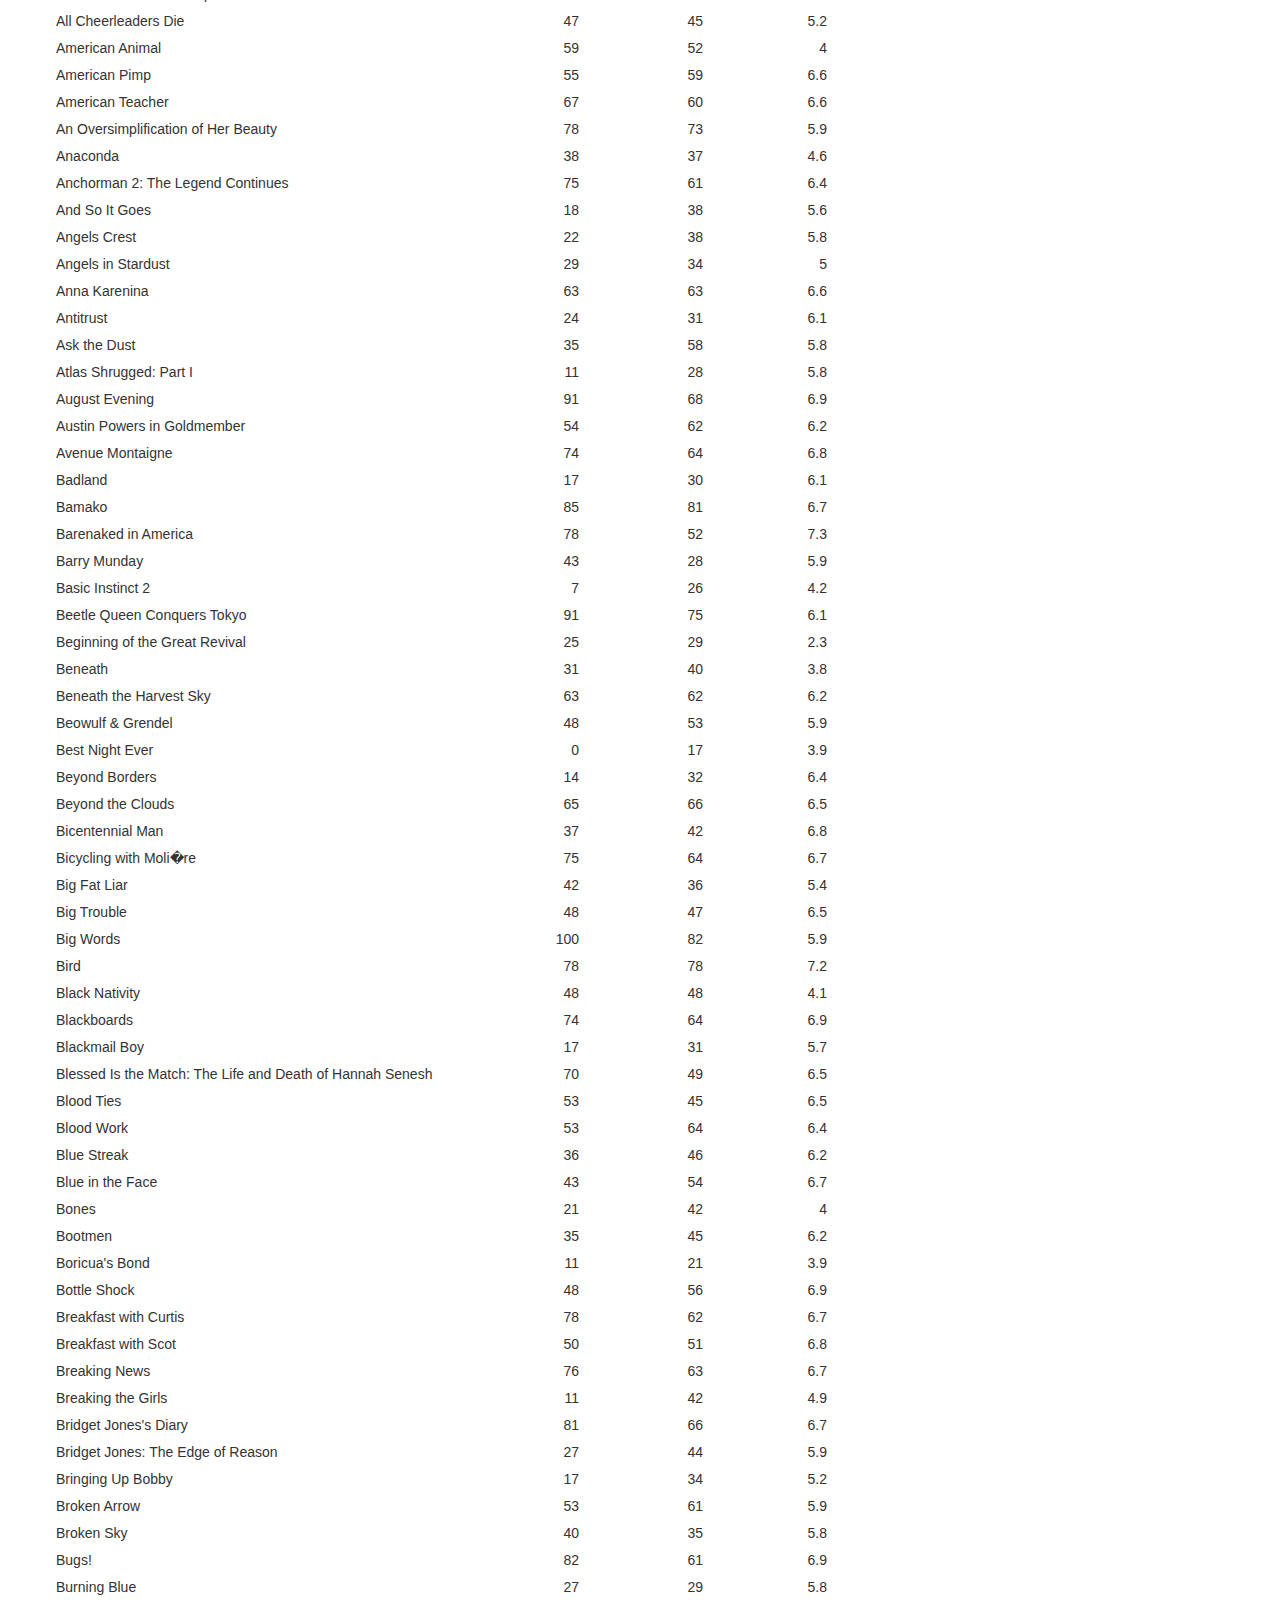
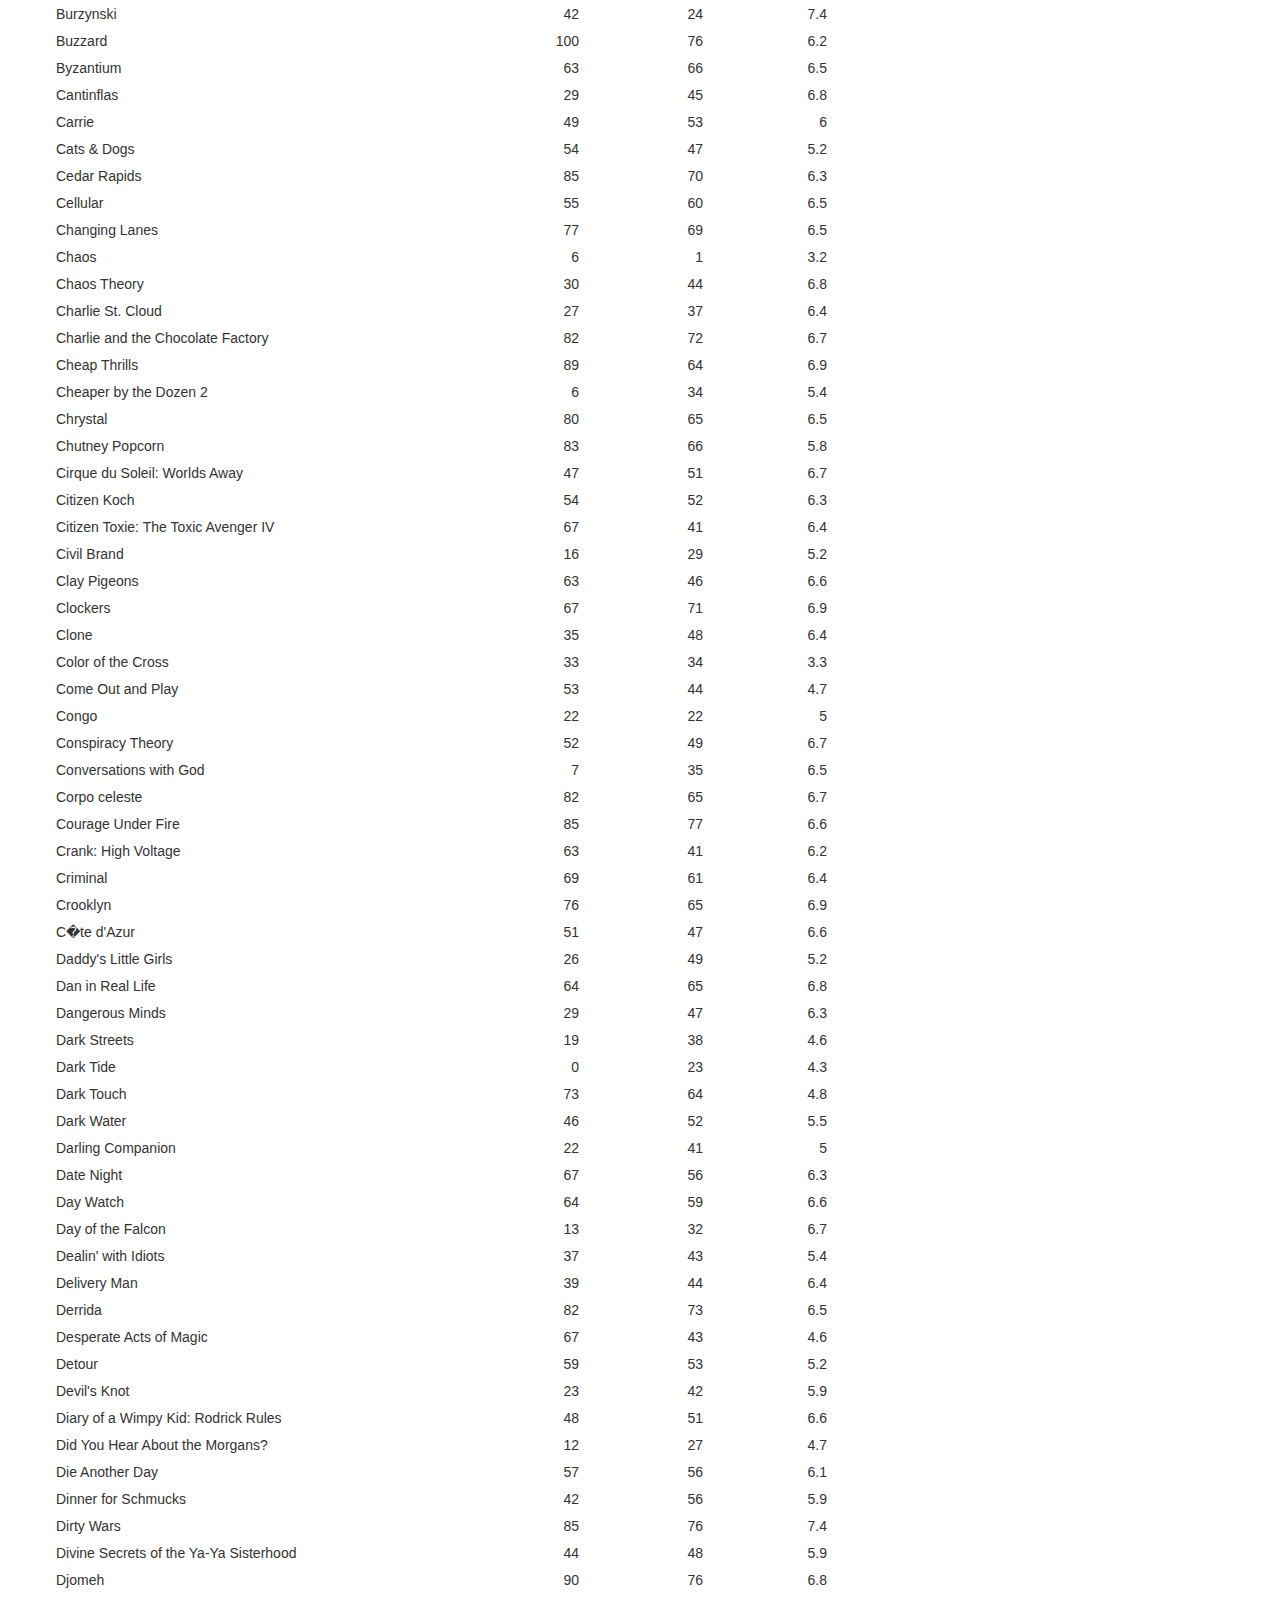
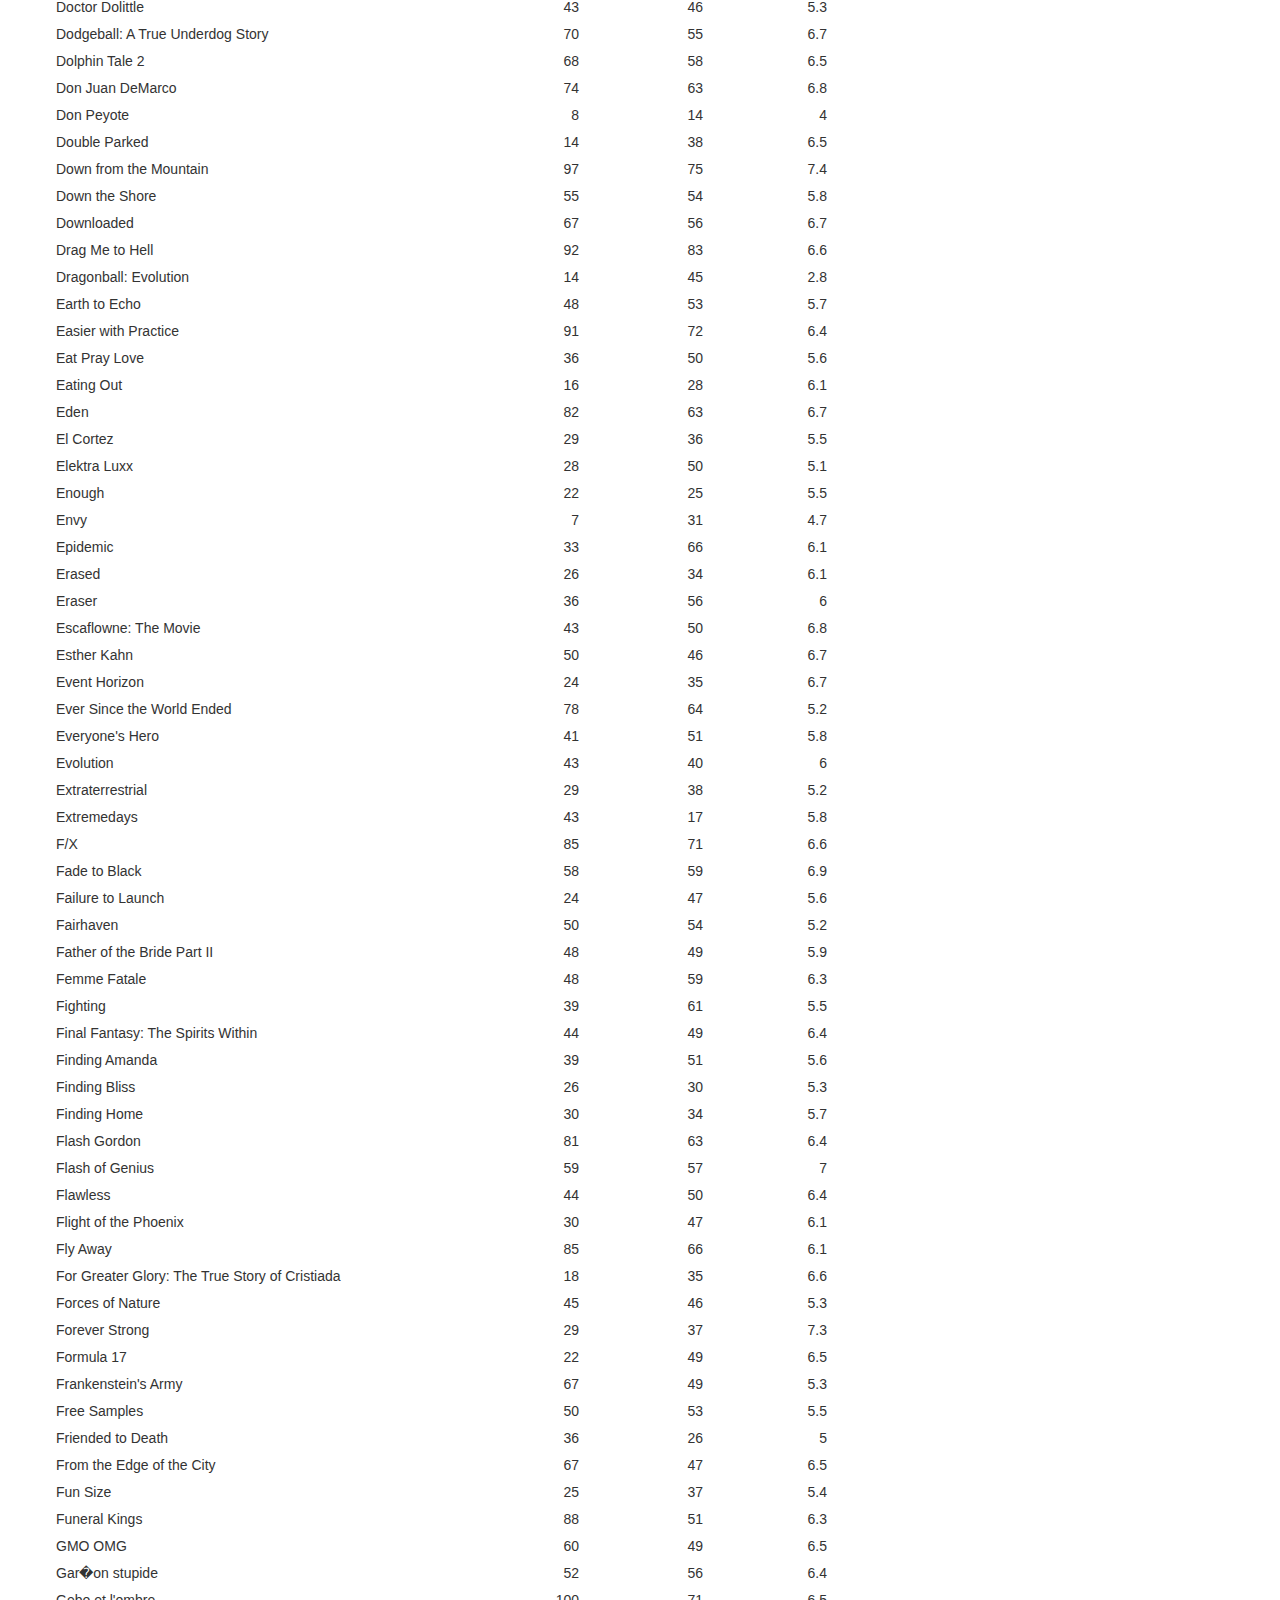
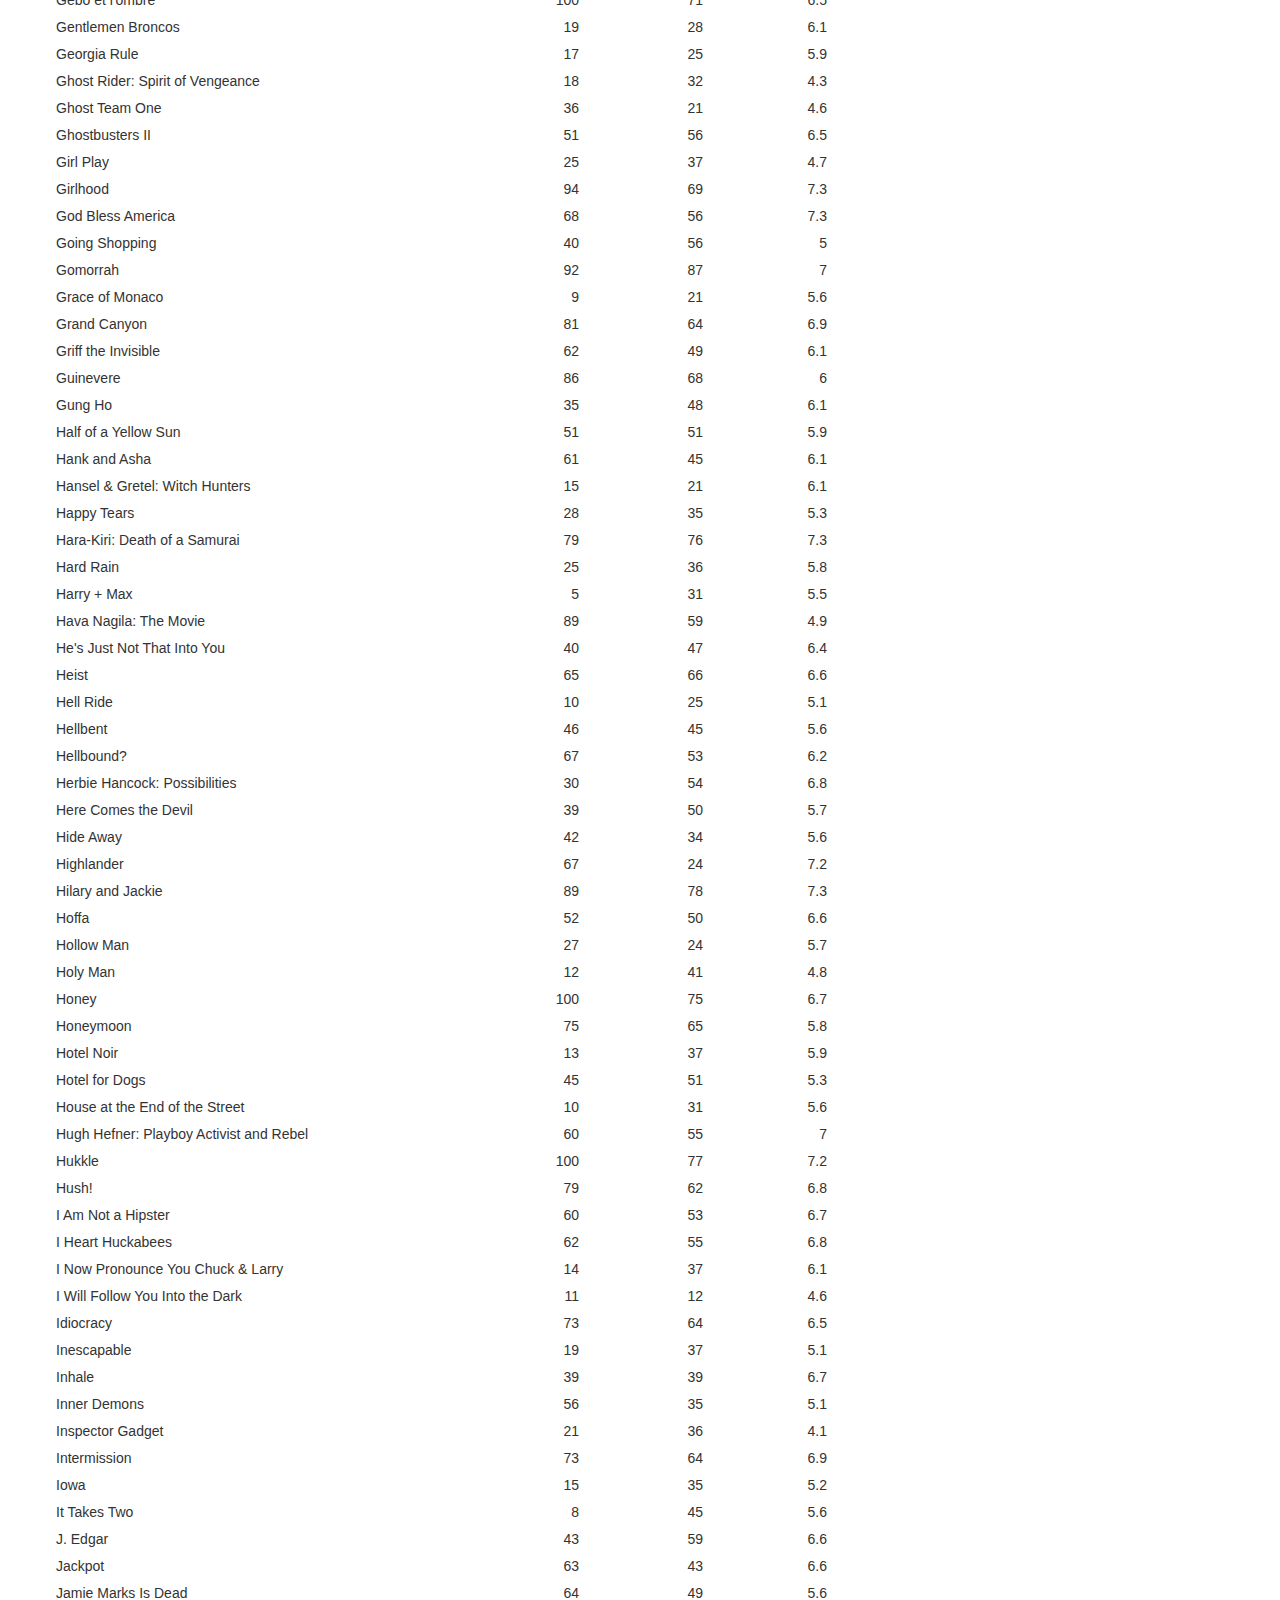
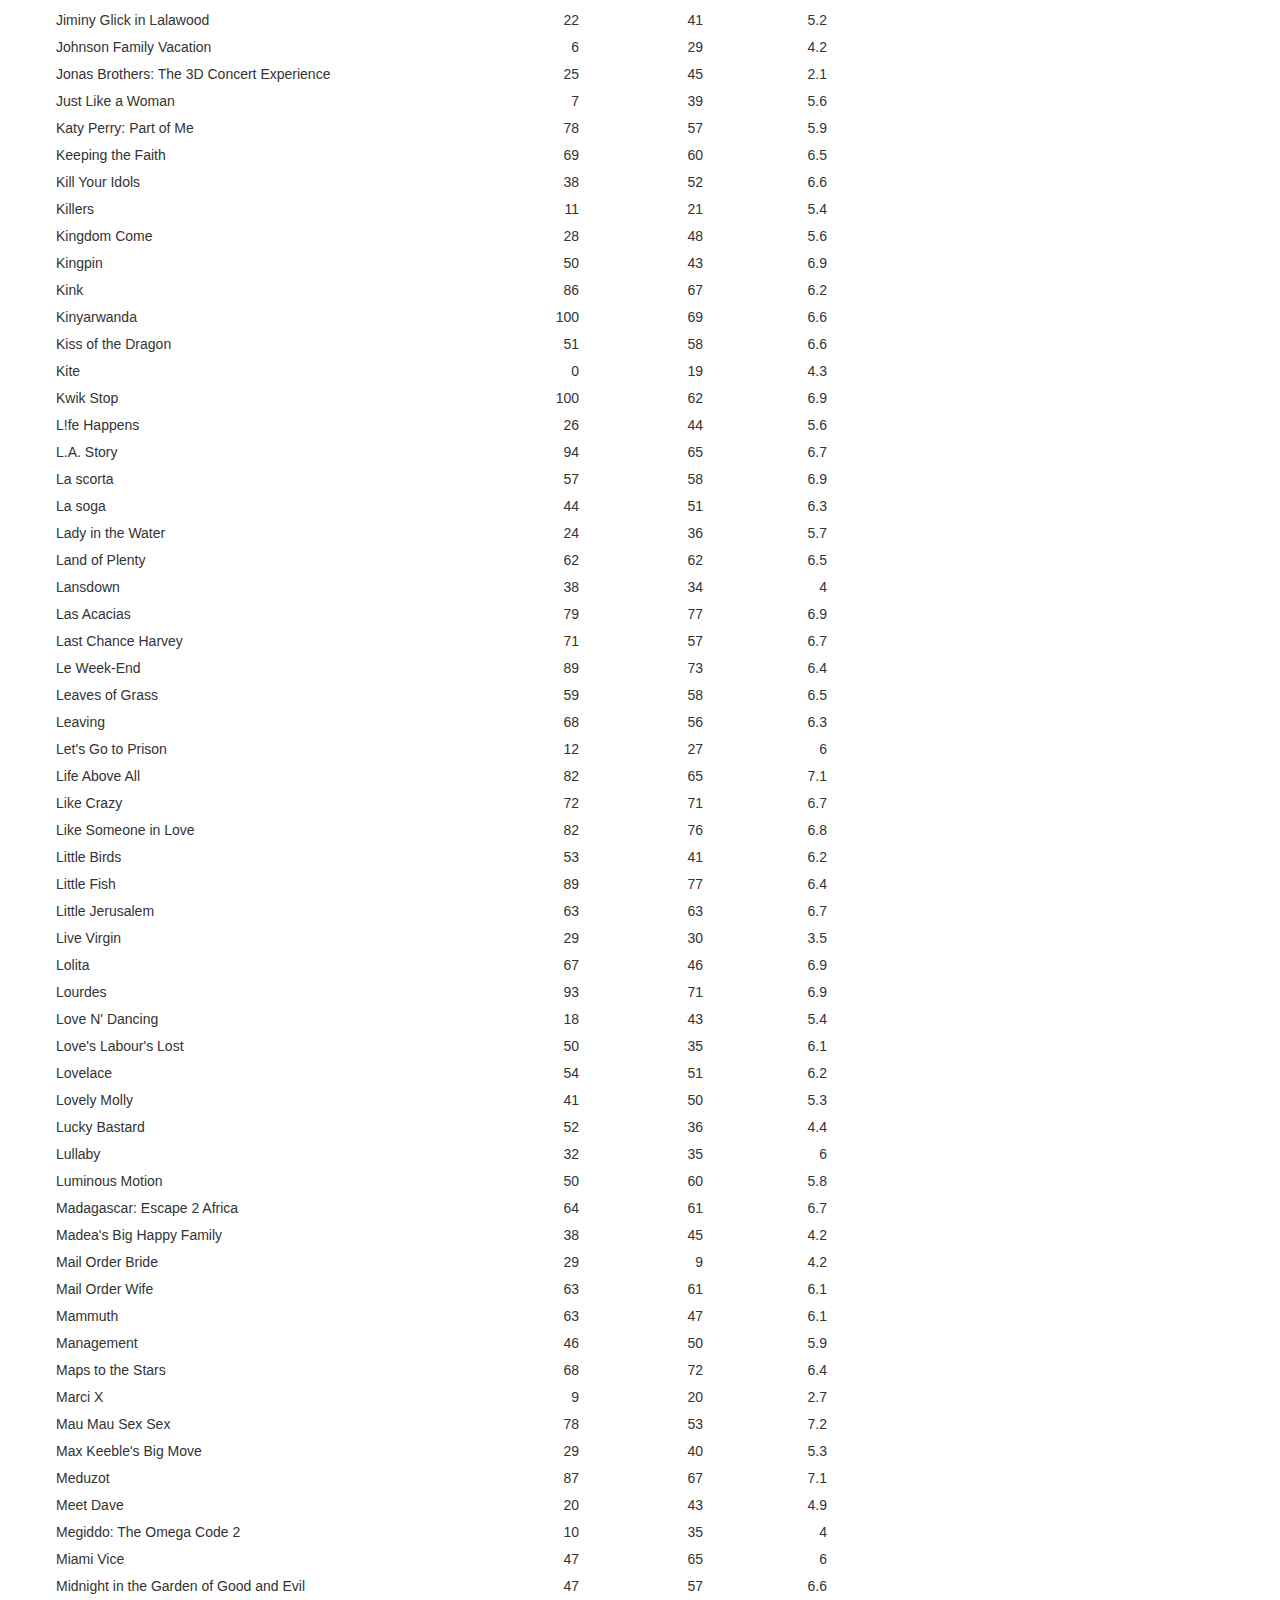
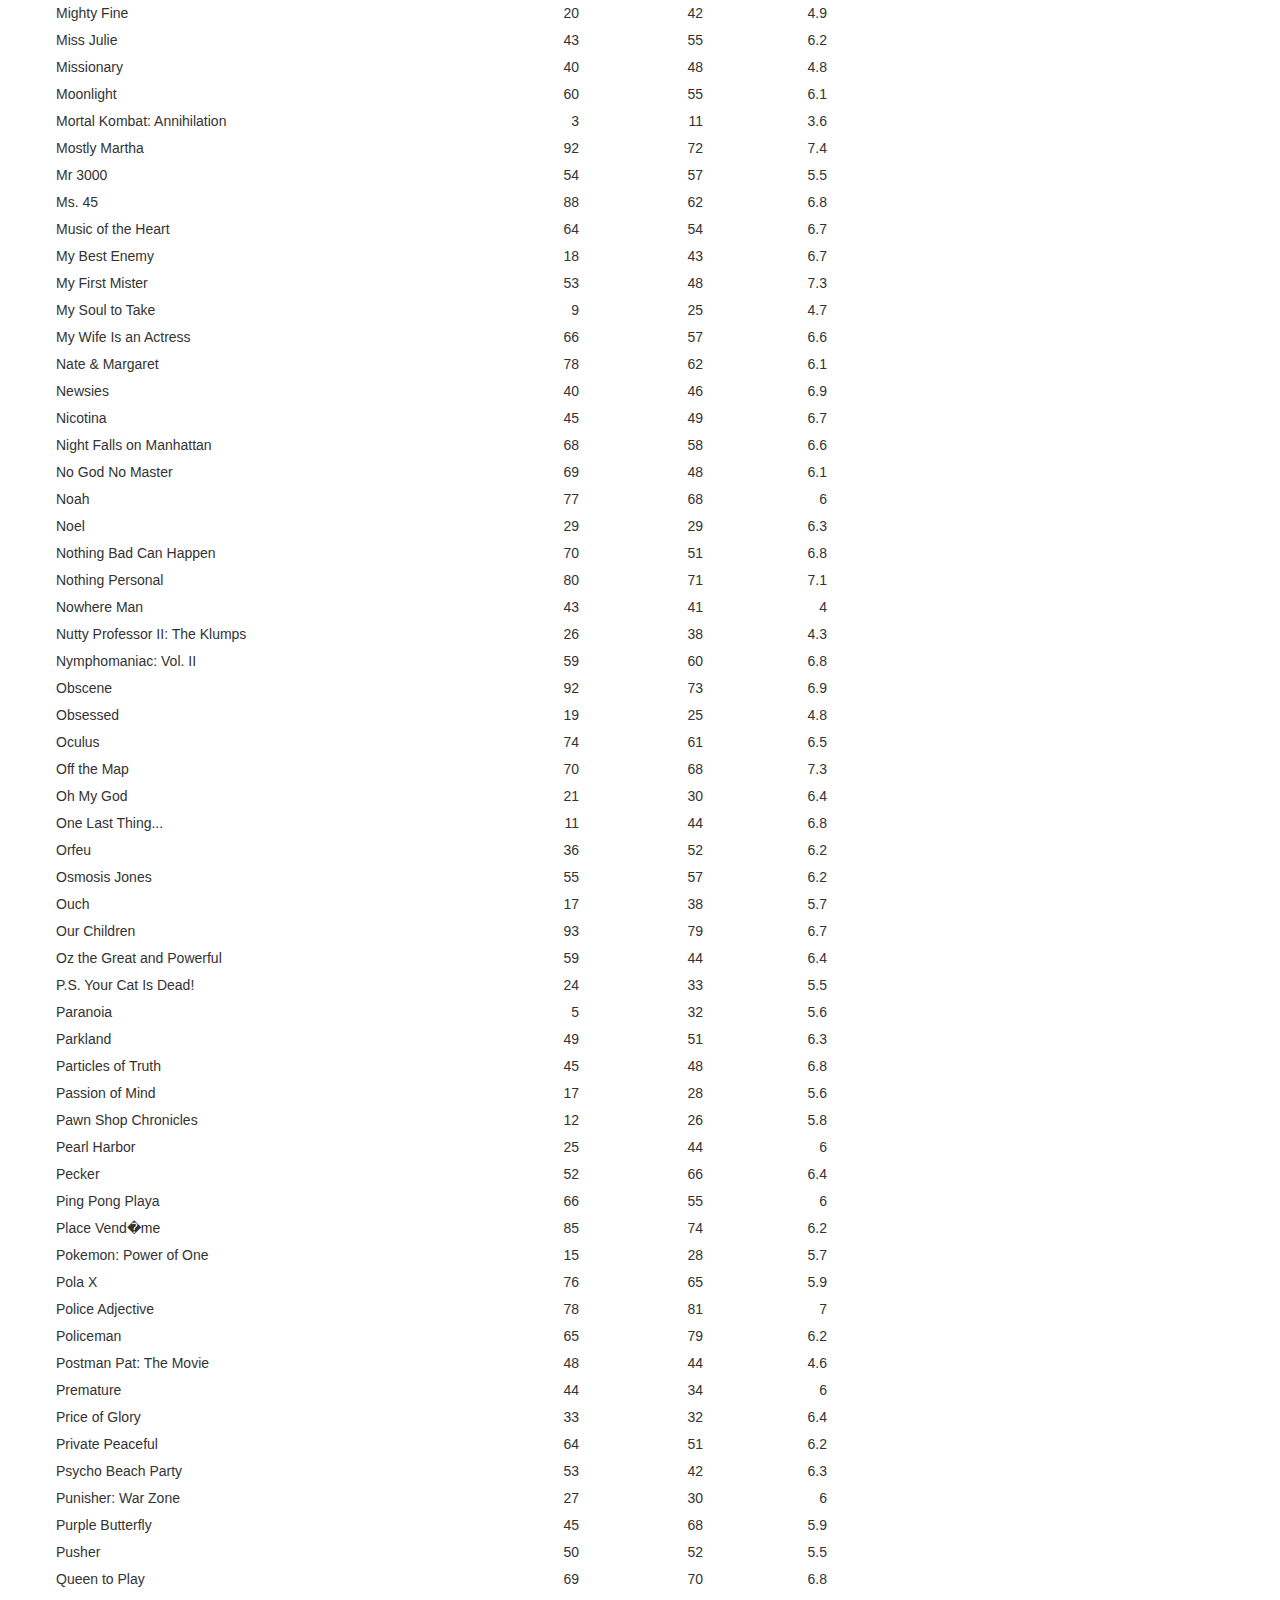
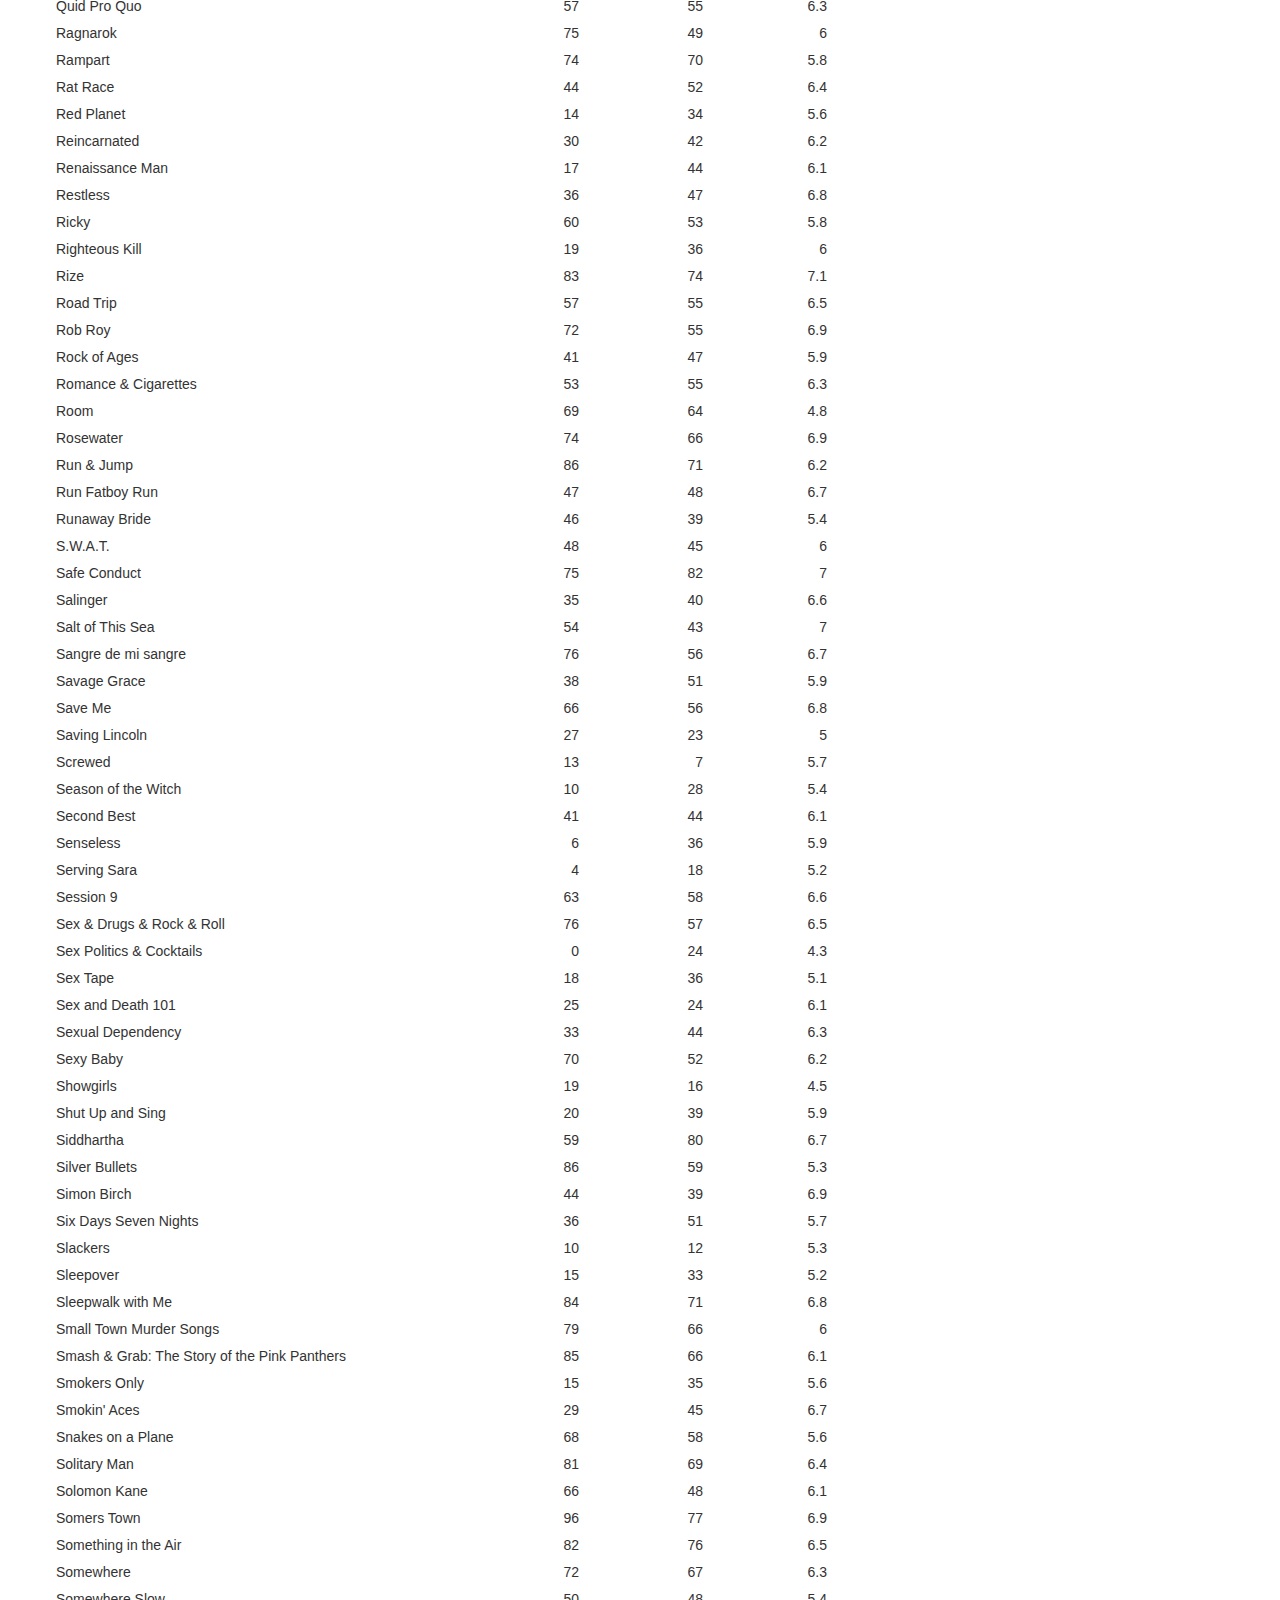
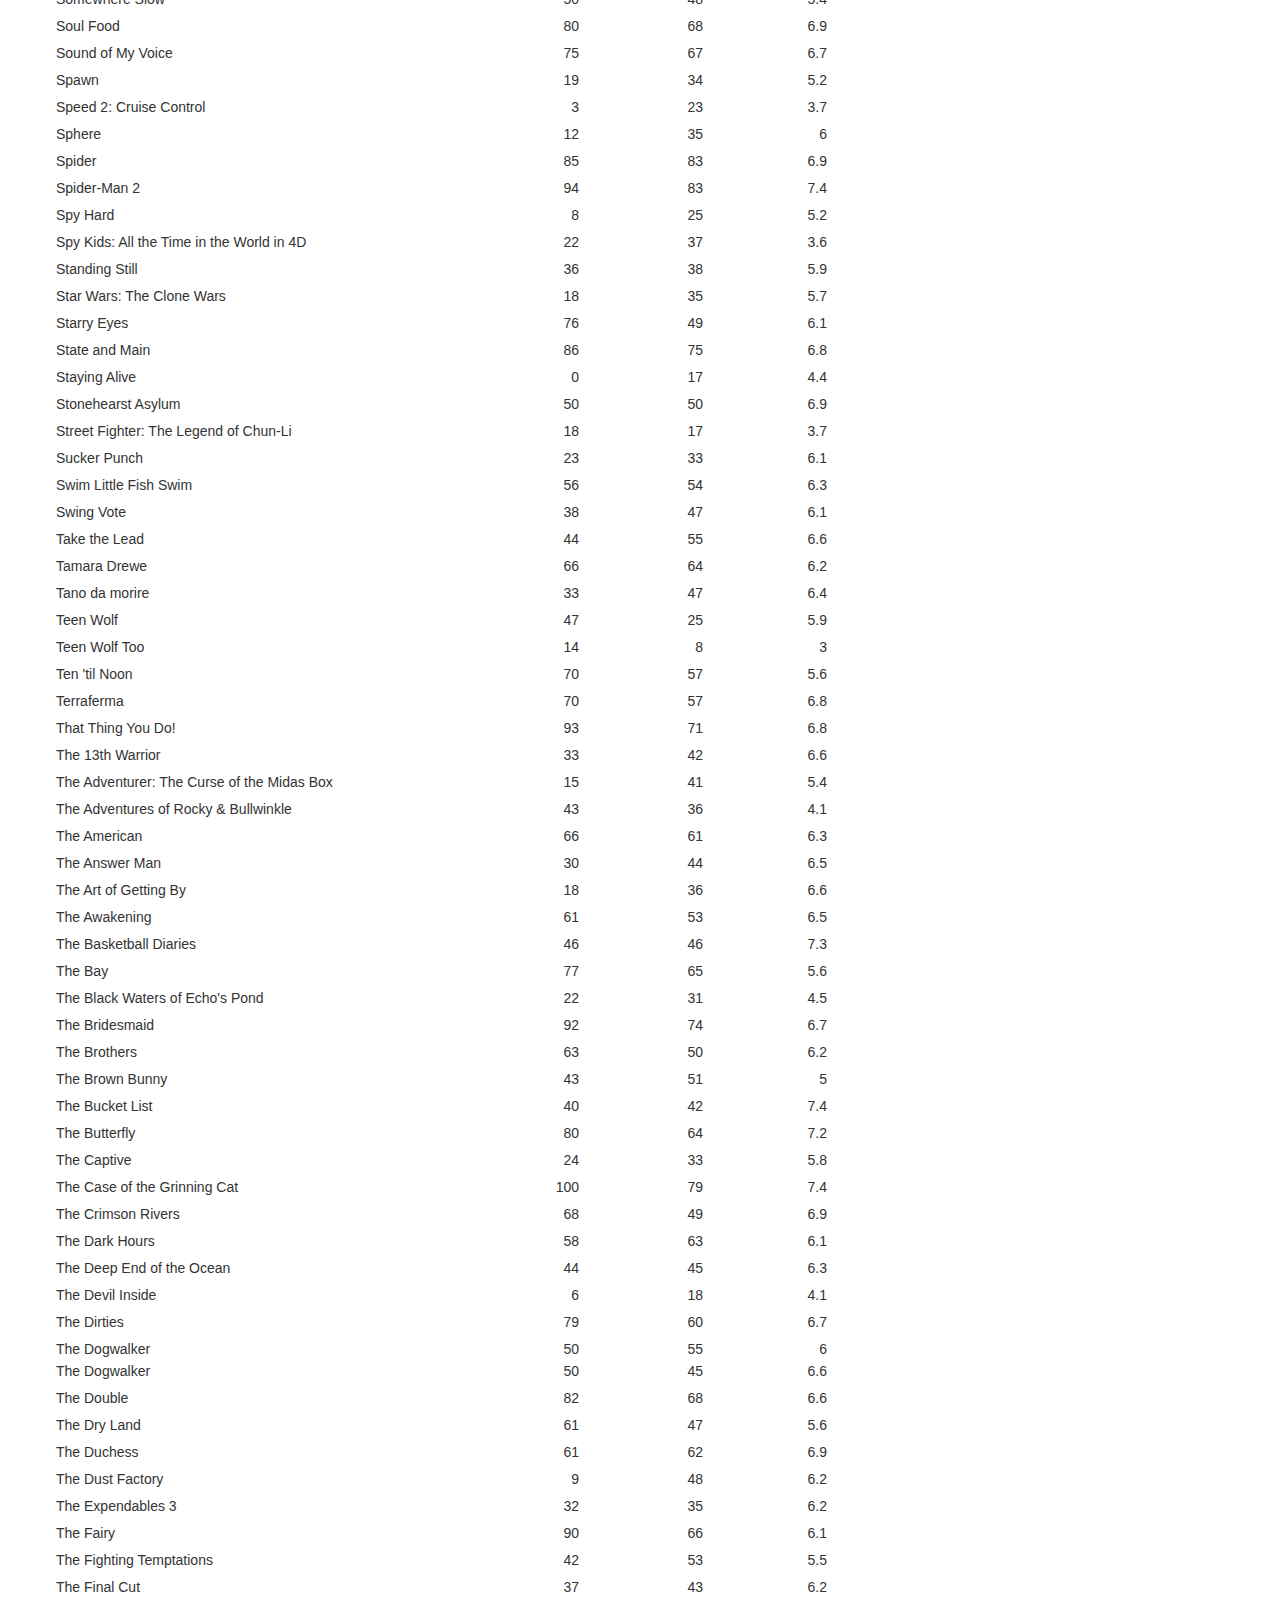
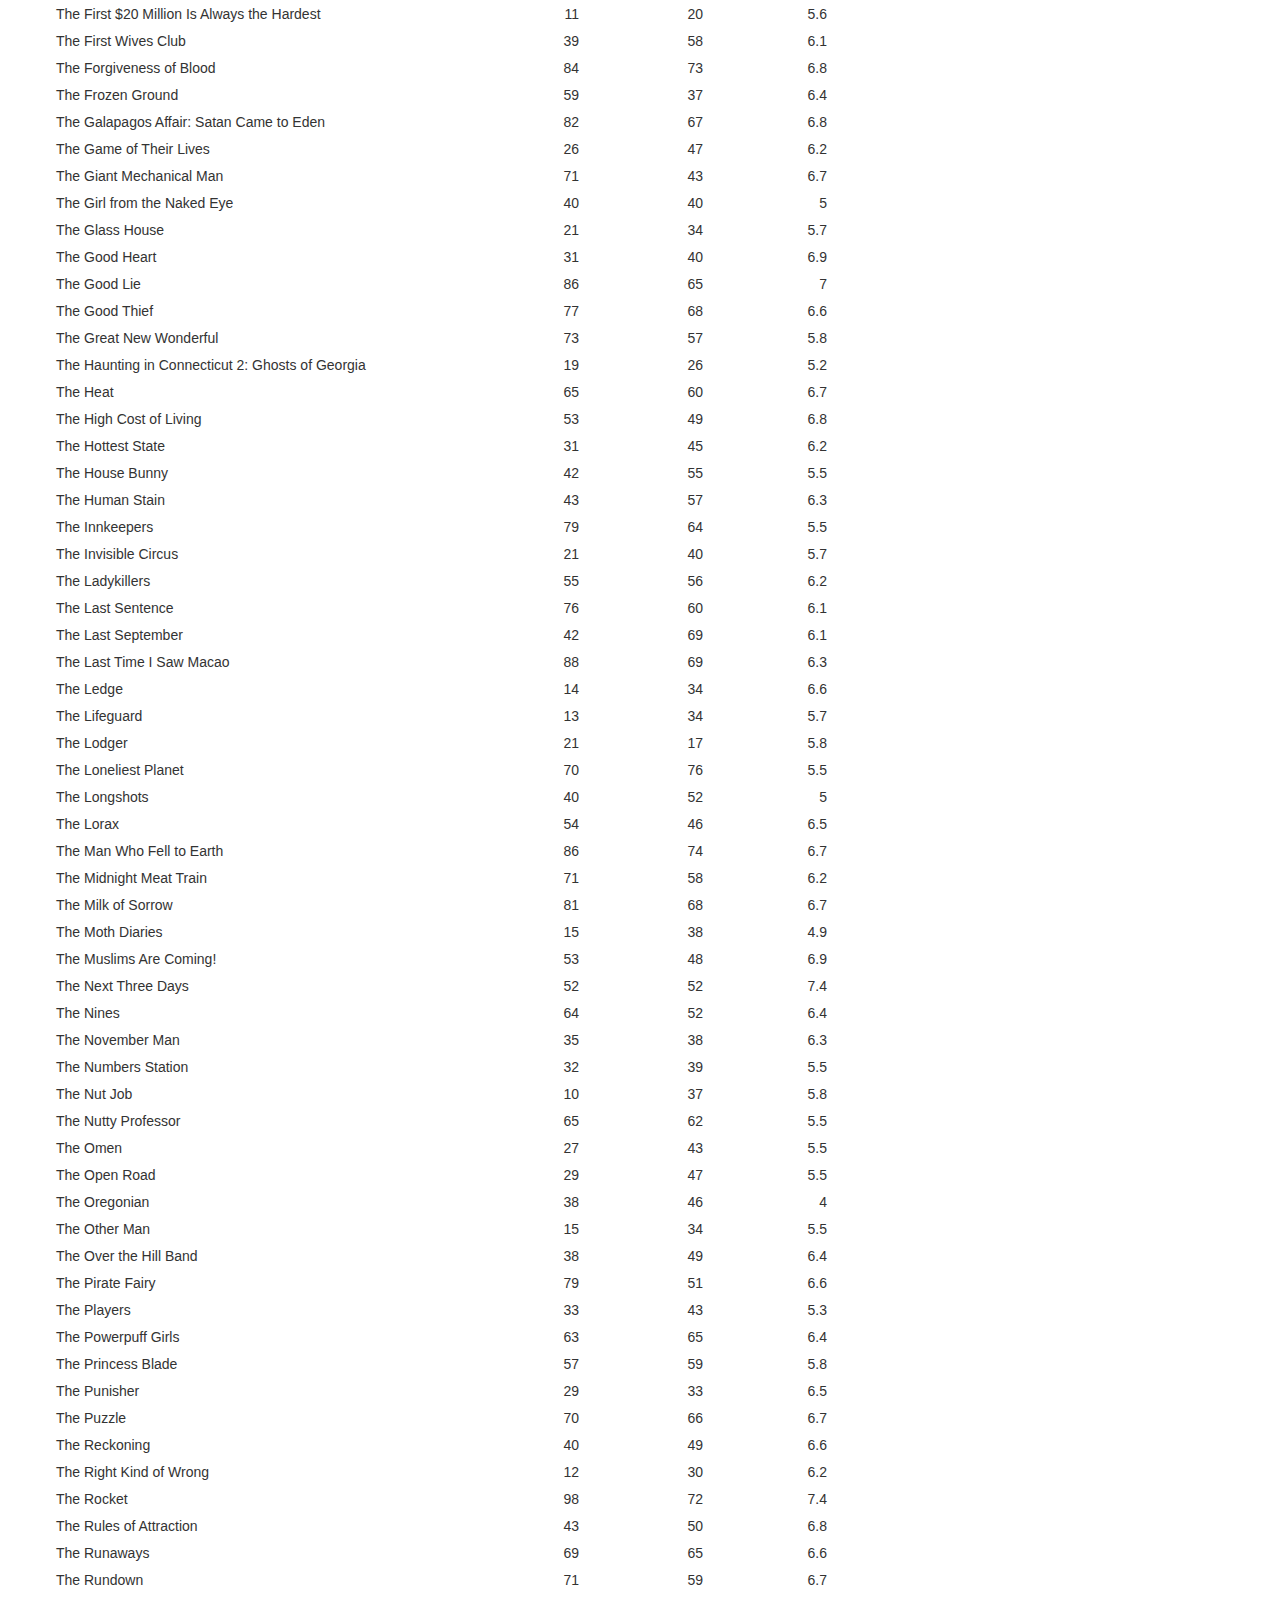
==== commit 3cadc8c2: "added google analytics" ====
--- a/index.html
+++ b/index.html
@@ -10,7 +10,18 @@
         <script src="js/d3.js" charset="utf-8"></script>
         <script src="js/crossfilter.v1.min.js" charset="utf-8"></script>
         <script src="js/dc.js" charset="utf-8"></script>
-        <script src="data/data2.js" charset="utf-8"></script>  
+        <script src="data/data2.js" charset="utf-8"></script>
+        <script type="text/javascript">
+            var _gaq = _gaq || [];
+            _gaq.push(['_setAccount', 'UA-46399763-1']);
+            _gaq.push(['_trackPageview']);
+
+            (function() {
+                 var ga = document.createElement('script'); ga.type = 'text/javascript'; ga.async = true;
+                 ga.src = ('https:' == document.location.protocol ? 'https://ssl' : 'http://www') + '.google-analytics.com/ga.js';
+                 var s = document.getElementsByTagName('script')[0]; s.parentNode.insertBefore(ga, s);
+            })();
+        </script>            
     </head>
     <body>
         <div class="container">
@@ -24,10 +35,10 @@
                     <p>Data provided by Darin from <a href="http://hugequiz.com" target="_blank">hugequiz.com</a></p>
                     <p>Created by Simon Johnson - <a href="https://twitter.com/Simon_B_Johnson" target="_blank">Twitter</a> - <a href="http://simonbjohnson.github.io/" target="_blank">Website</a>
                 </div>
-                <div class="col-xs-1">
+                <div class="col-md-1">
                     <a class="reset btn btn-primary btn-sm" id="reset" href="javascript:dc.filterAll();dc.redrawAll();">Reset All</a>
                 </div>                  
-                <div id="count-info" class="col-xs-3">
+                <div id="count-info" class="col-md-3">
                     <span class="filter-count "></span> selected out of <span class="total-count "></span> records.
                 </div>                
             </div>
--- a/css/site.css
+++ b/css/site.css
@@ -25,12 +25,20 @@
   font: 10px sans-serif;
 }
 
-.distgraph {
-    padding-left:16px;
+#mc_dist {
+    margin-left:0px;
+}
+
+#rt_dist {
+    margin-left:-11px;
+}
+
+#im_dist {
+    margin-left:0px;
 }
 
 #data-table{
-    width:100%;
+    width:900px;
 }
 
 .table_head {
